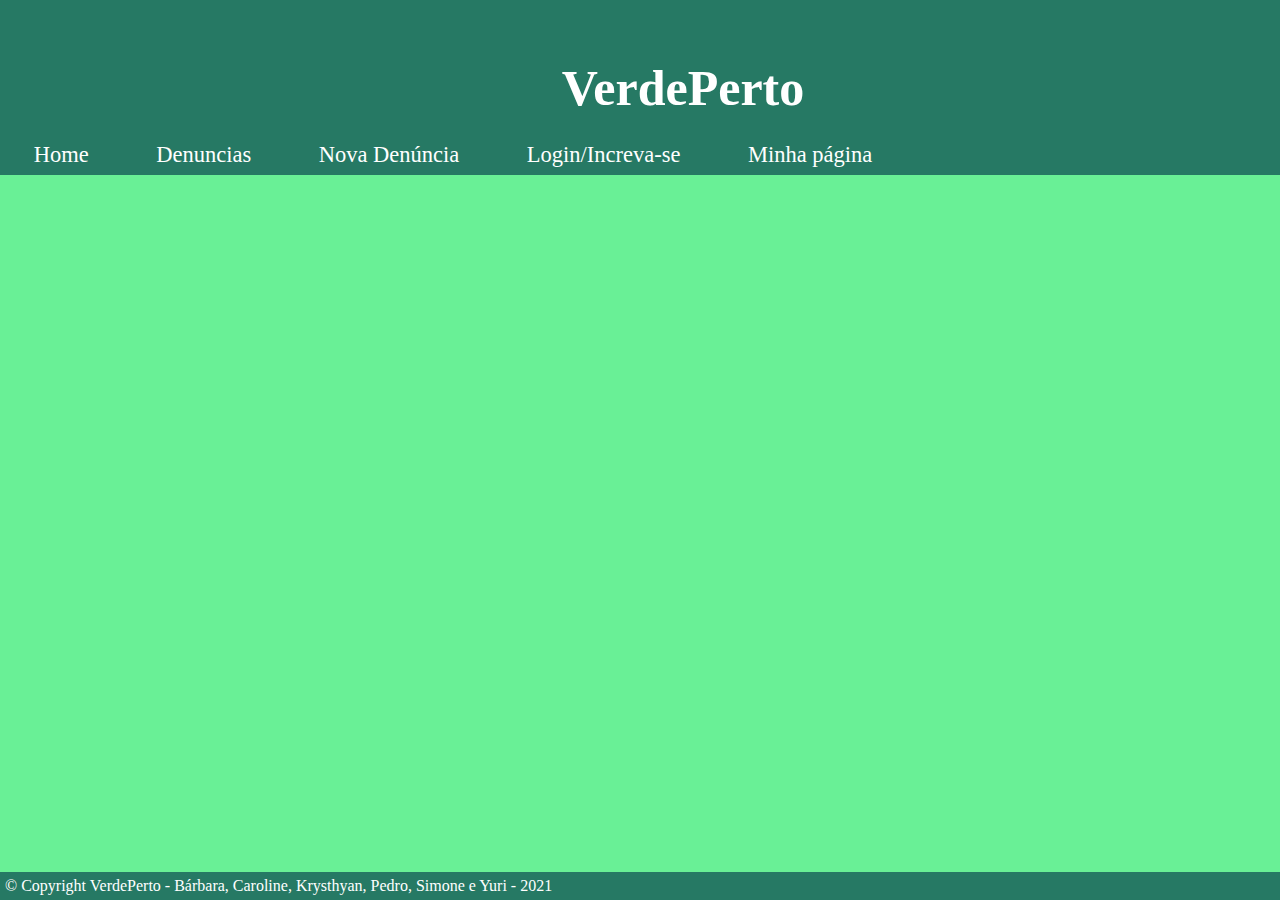
==== src/VerdePerto/index.html @ 6fcf634c "Add files via upload" ====
<!DOCTYPE html>
<html>
    <head>

		<meta charset="utf-8">
        <title>VerdePerto - Home</title>
		<link rel="stylesheet" type="text/css" href="css/style.css">

	</head>   
    <body>
        <header>
            <h1>VerdePerto</h1>
            <div id="topo">
                <ul id="navegacao">
                    <li class="primeiro">
                        <a id="home" href="index.html">Home</a>
                    </li>
                    <li>
                        <a id="denuncia" href="denuncia.html">Denuncias</a>
                    </li>
                    <li>
                        <a id="novaDenuncia" href="nova_denuncia.html">Nova Denúncia</a>
                    </li>
                    <li>
                        <a id="Login" href="cadastro.html">Login/Increva-se</a>
                    </li>
                    <li>
                        <a id="usuario" href="pagina_do_usuario.html">Minha página</a>
                    </li>
                </ul>
            </div>
        </header>

     
        <div id="corpo">
        
        </div>




		<div id="container-rodape" style="clear: both;">
			<div id="rodape">
				&copy; Copyright VerdePerto - Bárbara, Caroline, Krysthyan, Pedro, Simone e Yuri - 2021
		    </div>
        </div>
    </body>
</html>
---- src/VerdePerto/css/style.css ----
html {
    background-color: #69f096;
    min-height:100%;
    position:relative;
    width:1366px;

}
header {
    color:#fff;
    font-size: 25px;
    text-align: center;
    height: 150px;
	background: top;
    background-color: #267964;
	padding-top: 25px;   
}

ul {
	margin: 0;
	padding: 0;
	list-style: none;
}

#topo ul {
	float: left;
}

#topo ul li {
	float: left;
}

#topo ul a {
	font-size: 0.9em;
	display: block;
	padding: 0 1.5em;
	line-height: 10px;
	text-decoration: none;
	color: #fff;
}


body {
    margin: 0cm;
}

#container-rodape {
	background: #267964;
	padding: 5px;
    position:absolute;
    bottom:0;
    width: 1356px;
}

#rodape {
    position: bottom;
	margin: 0 ;
	color: #fff;
    background: #267964;
}

/* Página de Cadastro*/

.corpo {
    text-align: center;
}
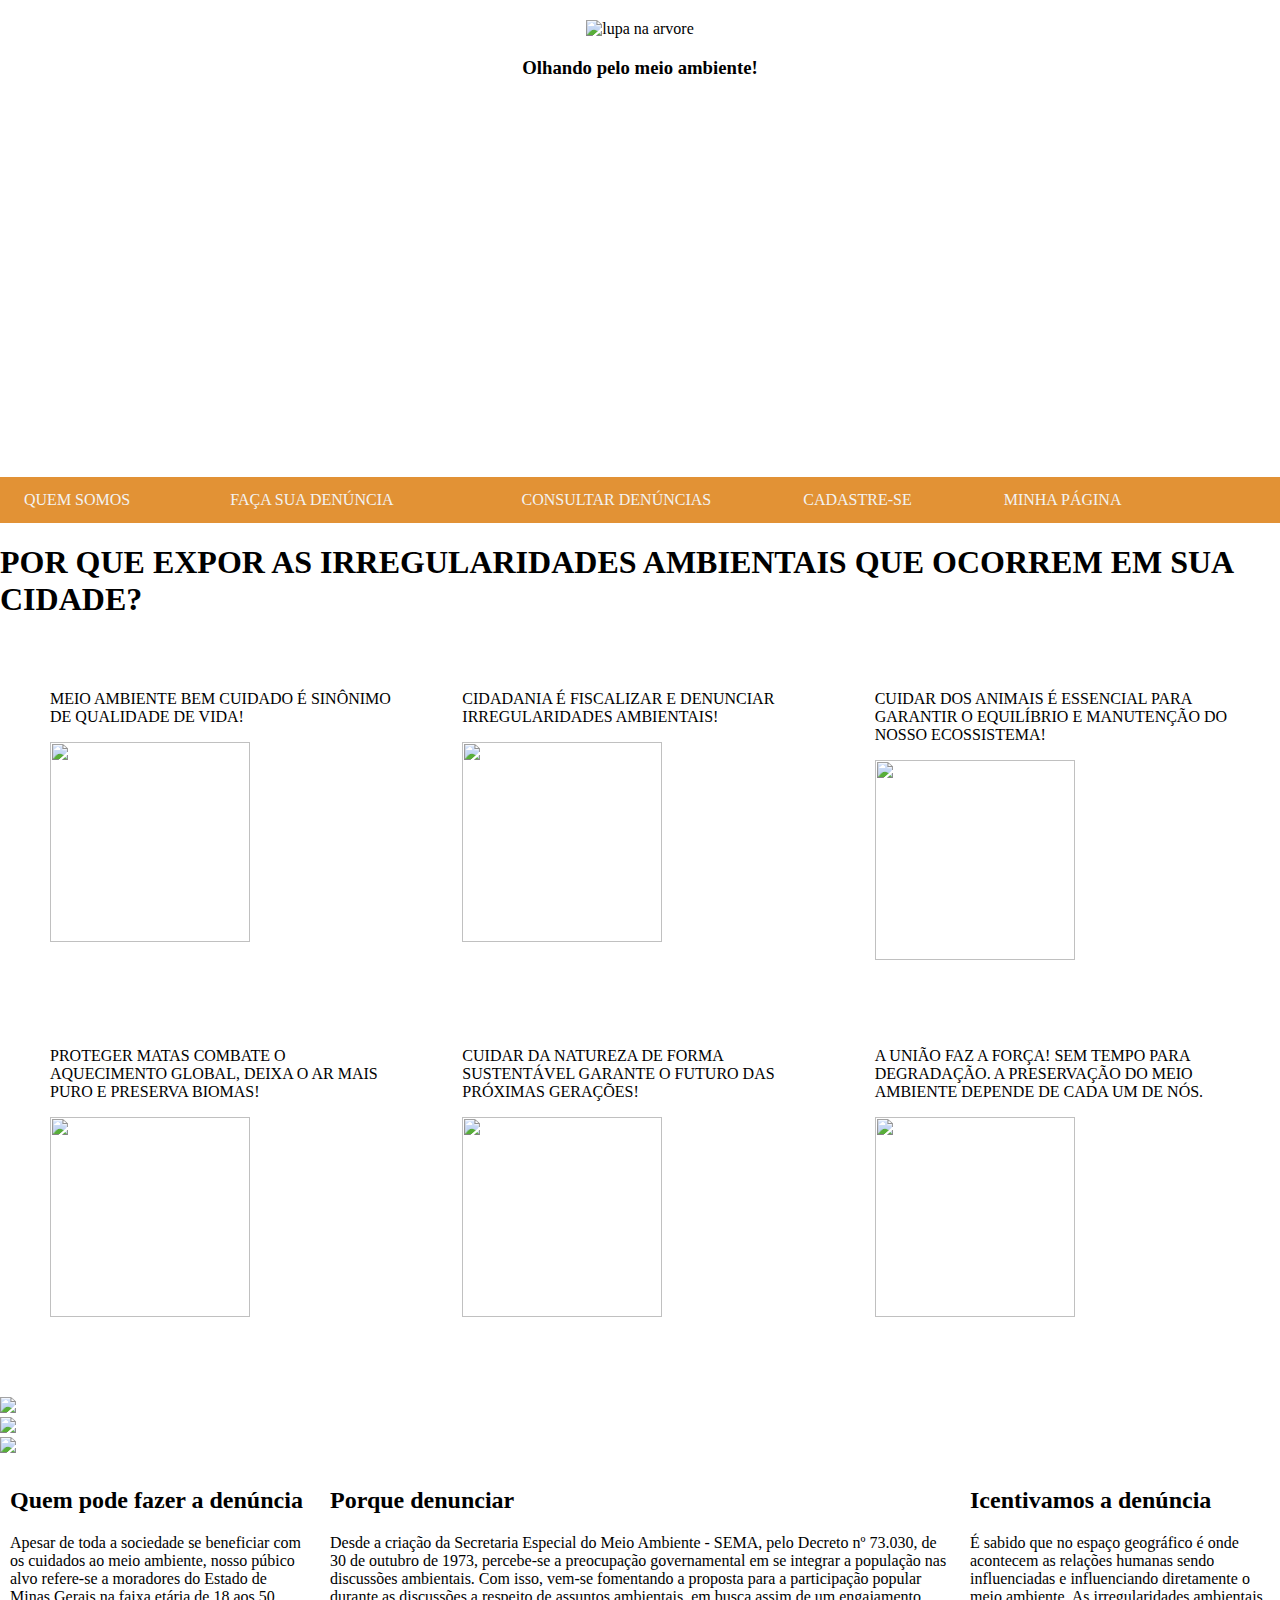
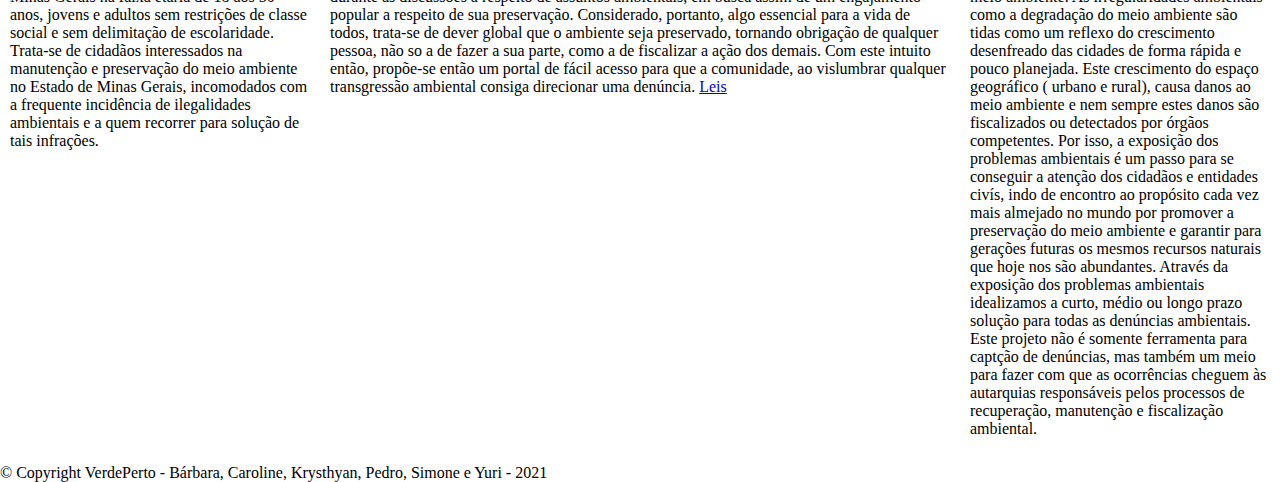
==== commit fc5acc29: "Update index.html" ====
--- a/src/VerdePerto/index.html
+++ b/src/VerdePerto/index.html
@@ -1,48 +1,226 @@
 <!DOCTYPE html>
 <html>
-    <head>
-
-		<meta charset="utf-8">
-        <title>VerdePerto - Home</title>
-		<link rel="stylesheet" type="text/css" href="css/style.css">
-
-	</head>   
-    <body>
-        <header>
-            <h1>VerdePerto</h1>
-            <div id="topo">
-                <ul id="navegacao">
-                    <li class="primeiro">
-                        <a id="home" href="index.html">Home</a>
-                    </li>
-                    <li>
-                        <a id="denuncia" href="denuncia.html">Denuncias</a>
-                    </li>
-                    <li>
-                        <a id="novaDenuncia" href="nova_denuncia.html">Nova Denúncia</a>
-                    </li>
-                    <li>
-                        <a id="Login" href="cadastro.html">Login/Increva-se</a>
-                    </li>
-                    <li>
-                        <a id="usuario" href="pagina_do_usuario.html">Minha página</a>
-                    </li>
-                </ul>
-            </div>
-        </header>
-
-     
-        <div id="corpo">
+<!DOCTYPE html>
+<html lang="en">
+<head>
+<title>CSS Website Layout</title>
+<meta charset="utf-8">
+<meta name="viewport" content="width=device-width, initial-scale=1">
+
+<style>
+* {
+  box-sizing: border-box;
+}
+
+body {
+  margin: 0;
+}
+
+/* Style the header */
+.header {
+  background-color: #ffffff;
+  padding: 20px;
+  text-align: center;
+  height: 53%;
+}
+
+/* Style the top navigation bar */
+.topnav {
+  overflow: hidden;
+  background-color: rgb(226, 146, 53);
+}
+
+/* Style the topnav links */
+.topnav a {
+  float: left;
+  display: block;
+  color: #f2f2f2;
+  text-align: center;
+  padding: 14px 16px;
+  text-decoration: none;
+}
+
+/* Change color on hover */
+.topnav a:hover {
+  background-color: #ddd;
+  color: black;
+}
+
+/* Create three unequal columns that floats next to each other */
+.column {
+  float: left;
+  padding: 10px;
+}
+
+/* Left and right column */
+.column.side {
+  width: 25%;
+}
+
+/* Middle column */
+.column.middle {
+  width: 50%;
+}
+
+/* Clear floats after the columns */
+.row:after {
+  content: "";
+  display: table;
+  clear: both;
+}
+
+/* Responsive layout - makes the three columns stack on top of each other instead of next to each other */
+@media screen and (max-width: 600px) {
+  .column.side, .column.middle {
+    width: 100%;
+  }
+/* se der errado deleta */
+* {
+  box-sizing: border-box;
+}
+
+.menu {
+  width: 20%;
+  float: left;
+  padding: 15px;
+  border: 1px solid rgb(255, 255, 255);}
+  
+}
+    
+html, body {
+    width: 100%;
+    height: 100%;
+    margin: 0;
+    padding: 0;
+  }
+  /* boxes com imagens */
+  .container {
+    display: grid;
+    /* aqui eu determino é são 3 colunas de tamanhos iguas, cada coluna tem uma fração */
+    grid-template-columns: repeat(3, 1fr);
+    /* esssa é a altura das linhas, se vc quiser pode apaga-la caso não queira uma altura definida */
+    grid-auto-rows: 300px;
+    /* espaço entre um elemento interno e outro */
+    grid-gap: 57px 57px;
+    /* margem interna que afasta os elementos da borda do grid */
+    padding: 50px 50px;
+  }
+  .box {
+    background-color: rgb(255, 255, 255);
+  }
+
+</style>
+</head>
+
+<body>
+
+    <div class="header">
+        <img class="logo" src="testelogo2.png" width="600" height="300" alt="lupa na arvore" />
+      <h3>Olhando pelo meio ambiente!</h3>
+    </div>
+    
+    <div class="topnav">
+      <a href="#">&nbsp;&nbsp;QUEM SOMOS&nbsp;&nbsp;&nbsp;&nbsp;&nbsp;&nbsp;&nbsp;&nbsp;&nbsp;&nbsp;&nbsp;&nbsp;&nbsp;&nbsp;&nbsp;</a> 
+      <a href="#">&nbsp;&nbsp;FAÇA SUA DENÚNCIA&nbsp;&nbsp;&nbsp;&nbsp;&nbsp;&nbsp;&nbsp;&nbsp;&nbsp;&nbsp;&nbsp;&nbsp;&nbsp;&nbsp;&nbsp;&nbsp;&nbsp;&nbsp;&nbsp;&nbsp;&nbsp;&nbsp;&nbsp;&nbsp;</a>
+      <a href="#">CONSULTAR DENÚNCIAS&nbsp;&nbsp;&nbsp;&nbsp;&nbsp;&nbsp;&nbsp;&nbsp;&nbsp;&nbsp;&nbsp;&nbsp;&nbsp;&nbsp;&nbsp;</a>
+      <a href="#">CADASTRE-SE&nbsp;&nbsp;&nbsp;&nbsp;&nbsp;&nbsp;&nbsp;&nbsp;&nbsp;&nbsp;&nbsp;&nbsp;&nbsp;&nbsp;&nbsp;</a>
+      <a href="#">MINHA PÁGINA&nbsp;&nbsp;&nbsp;&nbsp;&nbsp;&nbsp;&nbsp;&nbsp;&nbsp;&nbsp;&nbsp;&nbsp;&nbsp;&nbsp;&nbsp;</a><br>
+    </div>
+
+      <h1>
+        POR QUE EXPOR AS IRREGULARIDADES AMBIENTAIS QUE OCORREM EM SUA CIDADE?<br>                                                                                                                                    
+      </h1>
+    
+    <div class="container">
+        <div class="box"> MEIO AMBIENTE BEM CUIDADO É SINÔNIMO DE QUALIDADE DE VIDA!<BR>
+            <P></P>  
+            <img class="quatro" src="arvore.png" width="200" height="200">
+        </div>
+        <div class="box"> CIDADANIA É FISCALIZAR E DENUNCIAR IRREGULARIDADES AMBIENTAIS!
+            <p></p>
+            <img class="quatro" src="cidadao.png"width="200" height="200">
+        </div>
+        <div class="box">CUIDAR DOS ANIMAIS É ESSENCIAL PARA GARANTIR O EQUILÍBRIO E MANUTENÇÃO DO NOSSO ECOSSISTEMA!
+            <p></p>
+            <img class="quatro" src="fauna.png"width="200" height="200">
+        </div>
+        <div class="box"> PROTEGER MATAS COMBATE O AQUECIMENTO GLOBAL, DEIXA O AR MAIS PURO E PRESERVA BIOMAS!
+            <p></p>
+            <img class="quatro" src="natureza.png"width="200" height="200">
+        </div>
+        <div class="box">CUIDAR DA NATUREZA DE FORMA SUSTENTÁVEL GARANTE O FUTURO DAS PRÓXIMAS GERAÇÕES!
+            <p></p>
+            <img class="quatro" src="sustentavel.png"width="200" height="200">
+        </div>
+        <div class="box"> A UNIÃO FAZ A FORÇA! SEM TEMPO PARA DEGRADAÇÃO. A PRESERVAÇÃO DO MEIO AMBIENTE DEPENDE DE CADA UM DE NÓS. <BR>
+            <p></p>
+            <img class="quatro" src="uniao.png"width="200" height="200">
+        </div>
+             
+      </div>
+      
+      <div class="divisor">
+        <img class="section" src="quemsomos.png" 
+    </div>
+      
+      <div class="divisor">
+        <img class="section" src="suadenuncia.png" 
+    </div>
+      
+
+      <div class="divisor">
+        <img class="section" src="denunciaraqui.jpg" 
+      </div>
+
+
+      <div class="row">
+        <div class="column side">
+          <h2>Quem pode fazer a denúncia</h2>
+          <p>Apesar de toda a sociedade se beneficiar com os cuidados ao meio ambiente, nosso púbico alvo refere-se a
+              moradores do Estado de Minas Gerais na faixa etária de 18 aos 50 anos, jovens e adultos sem restrições
+              de classe social e sem delimitação de escolaridade. Trata-se de cidadãos interessados na manutenção e
+              preservação do meio ambiente no Estado de Minas Gerais, incomodados com a frequente incidência de
+              ilegalidades ambientais e a quem recorrer para solução de tais infrações.
+          </p>
+        </div>
         
-        </div>
-
-
-
-
-		<div id="container-rodape" style="clear: both;">
-			<div id="rodape">
-				&copy; Copyright VerdePerto - Bárbara, Caroline, Krysthyan, Pedro, Simone e Yuri - 2021
-		    </div>
-        </div>
-    </body>
-</html>+        <div class="column middle">
+          <h2>Porque denunciar</h2>
+          <p>Desde a criação da Secretaria Especial do Meio Ambiente - SEMA, pelo Decreto nº 73.030, de 30 de
+              outubro de 1973, percebe-se a preocupação governamental em se integrar a população nas discussões
+              ambientais. Com isso, vem-se fomentando a proposta para a participação popular durante as discussões
+              a respeito de assuntos ambientais, em busca assim de um engajamento popular a respeito de sua
+              preservação.
+              Considerado, portanto, algo essencial para a vida de todos, trata-se de dever global que o ambiente
+              seja preservado, tornando obrigação de qualquer pessoa, não so a de fazer a sua parte, como a de
+              fiscalizar a ação dos demais.
+              Com este intuito então, propõe-se então um portal de fácil acesso para que a comunidade, ao
+              vislumbrar qualquer transgressão ambiental consiga direcionar uma denúncia.
+              <a href="https://www.ibflorestas.org.br/conteudo/leis-ambientais" target="_blank">Leis</a>
+                  
+          </div>
+        
+        <div class="column side">
+          <h2>Icentivamos a denúncia</h2>
+          <p>É sabido que no espaço geográfico é onde acontecem as relações humanas sendo influenciadas e
+              influenciando diretamente o meio ambiente. As irregularidades ambientais como a degradação do meio
+              ambiente são tidas como um reflexo do crescimento desenfreado das cidades de forma rápida e pouco
+              planejada. Este crescimento do espaço geográfico ( urbano e rural), causa danos ao meio ambiente e
+              nem sempre estes danos são fiscalizados ou detectados por órgãos competentes. Por isso, a exposição
+              dos problemas ambientais é um passo para se conseguir a atenção dos cidadãos e entidades civís, indo
+              de encontro ao propósito cada vez mais almejado no mundo por promover a preservação do meio ambiente
+              e garantir para gerações futuras os mesmos recursos naturais que hoje nos são abundantes.
+              Através da exposição dos problemas ambientais idealizamos a curto, médio ou longo prazo solução para
+              todas as denúncias ambientais. Este projeto não é somente ferramenta para captção de denúncias, mas
+              também um meio para fazer com que as ocorrências cheguem às autarquias responsáveis pelos processos
+              de recuperação, manutenção e fiscalização ambiental.</p>
+        </div>
+
+      <div id="rodape">
+        &copy; Copyright VerdePerto - Bárbara, Caroline, Krysthyan, Pedro, Simone e Yuri - 2021
+    </div>
+
+  
+
+
+</body>
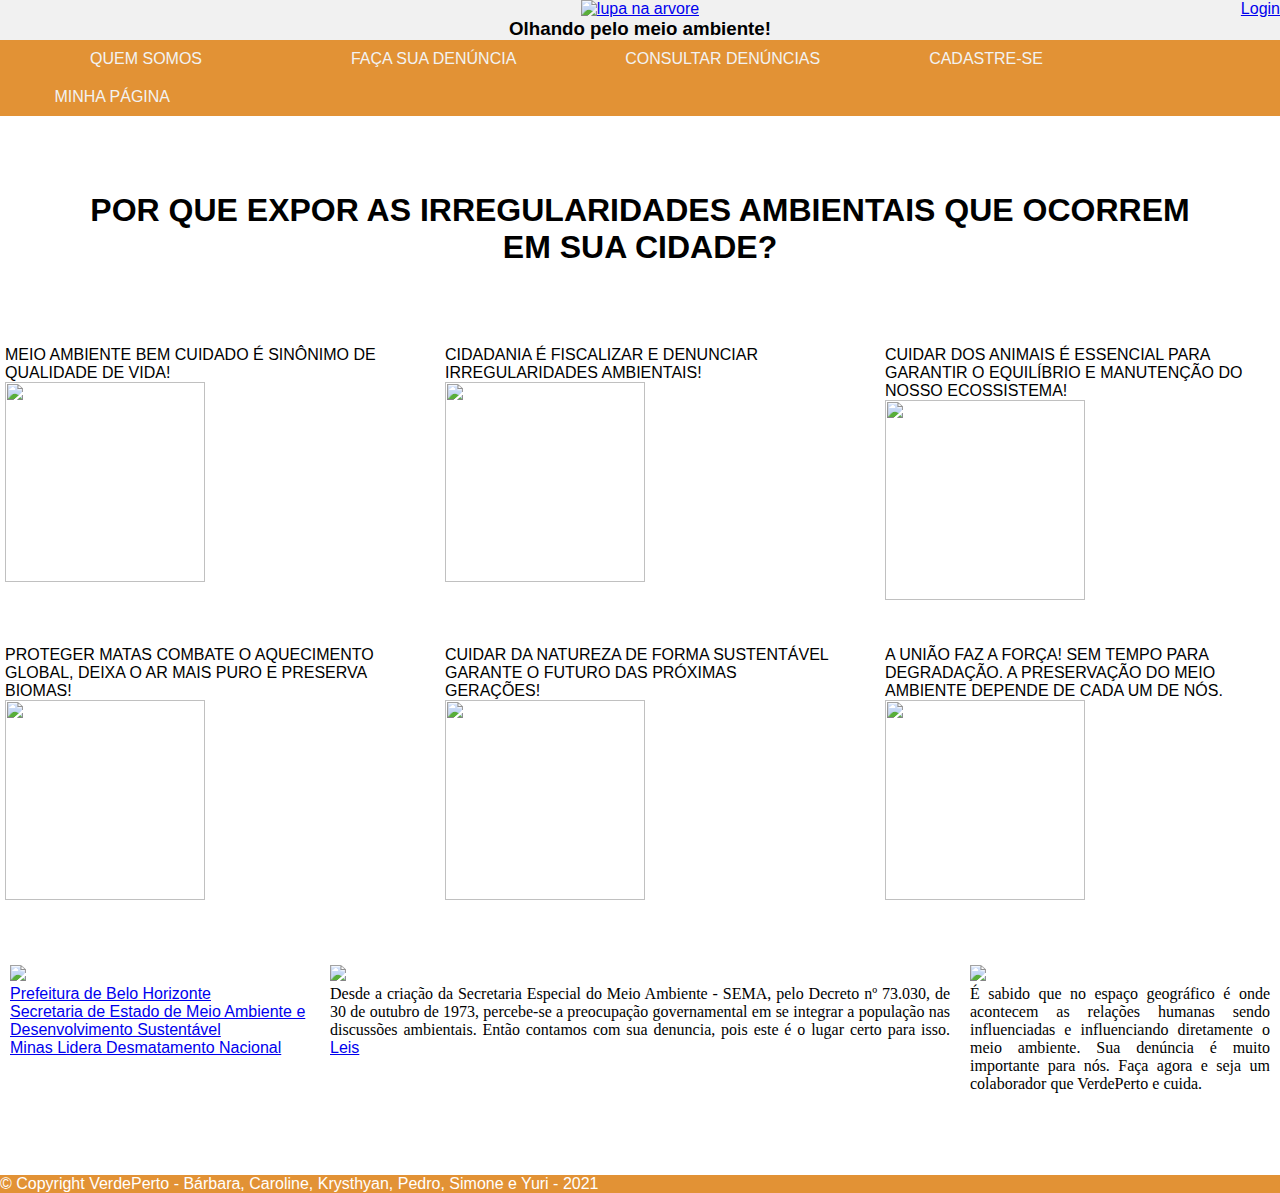
==== commit 04d8740c: "Index atualizado" ====
--- a/src/VerdePerto/index.html
+++ b/src/VerdePerto/index.html
@@ -1,226 +1,119 @@
 <!DOCTYPE html>
-<html>
-<!DOCTYPE html>
-<html lang="en">
-<head>
-<title>CSS Website Layout</title>
-<meta charset="utf-8">
-<meta name="viewport" content="width=device-width, initial-scale=1">
+<html lang="pt-br">
+  <head>
+    <title>VerdePerto</title>
+    <meta charset="utf-8">
+    <meta name="viewport" content="width=device-width, initial-scale=1">
+    <link rel="stylesheet" type="text/css" href="css/style.css">
+  </head>
 
-<style>
-* {
-  box-sizing: border-box;
-}
-
-body {
-  margin: 0;
-}
-
-/* Style the header */
-.header {
-  background-color: #ffffff;
-  padding: 20px;
-  text-align: center;
-  height: 53%;
-}
-
-/* Style the top navigation bar */
-.topnav {
-  overflow: hidden;
-  background-color: rgb(226, 146, 53);
-}
-
-/* Style the topnav links */
-.topnav a {
-  float: left;
-  display: block;
-  color: #f2f2f2;
-  text-align: center;
-  padding: 14px 16px;
-  text-decoration: none;
-}
-
-/* Change color on hover */
-.topnav a:hover {
-  background-color: #ddd;
-  color: black;
-}
-
-/* Create three unequal columns that floats next to each other */
-.column {
-  float: left;
-  padding: 10px;
-}
-
-/* Left and right column */
-.column.side {
-  width: 25%;
-}
-
-/* Middle column */
-.column.middle {
-  width: 50%;
-}
-
-/* Clear floats after the columns */
-.row:after {
-  content: "";
-  display: table;
-  clear: both;
-}
-
-/* Responsive layout - makes the three columns stack on top of each other instead of next to each other */
-@media screen and (max-width: 600px) {
-  .column.side, .column.middle {
-    width: 100%;
-  }
-/* se der errado deleta */
-* {
-  box-sizing: border-box;
-}
-
-.menu {
-  width: 20%;
-  float: left;
-  padding: 15px;
-  border: 1px solid rgb(255, 255, 255);}
-  
-}
-    
-html, body {
-    width: 100%;
-    height: 100%;
-    margin: 0;
-    padding: 0;
-  }
-  /* boxes com imagens */
-  .container {
-    display: grid;
-    /* aqui eu determino é são 3 colunas de tamanhos iguas, cada coluna tem uma fração */
-    grid-template-columns: repeat(3, 1fr);
-    /* esssa é a altura das linhas, se vc quiser pode apaga-la caso não queira uma altura definida */
-    grid-auto-rows: 300px;
-    /* espaço entre um elemento interno e outro */
-    grid-gap: 57px 57px;
-    /* margem interna que afasta os elementos da borda do grid */
-    padding: 50px 50px;
-  }
-  .box {
-    background-color: rgb(255, 255, 255);
-  }
-
-</style>
-</head>
-
-<body>
-
+  <body>
+    <a href="cadastro.html" id="login">Login</a>
     <div class="header">
-        <img class="logo" src="testelogo2.png" width="600" height="300" alt="lupa na arvore" />
+      <a href="index.html"><img class="logo" src="images/testelogo2.png" width="600" height="300" alt="lupa na arvore" /></a>
       <h3>Olhando pelo meio ambiente!</h3>
     </div>
     
     <div class="topnav">
-      <a href="#">&nbsp;&nbsp;QUEM SOMOS&nbsp;&nbsp;&nbsp;&nbsp;&nbsp;&nbsp;&nbsp;&nbsp;&nbsp;&nbsp;&nbsp;&nbsp;&nbsp;&nbsp;&nbsp;</a> 
-      <a href="#">&nbsp;&nbsp;FAÇA SUA DENÚNCIA&nbsp;&nbsp;&nbsp;&nbsp;&nbsp;&nbsp;&nbsp;&nbsp;&nbsp;&nbsp;&nbsp;&nbsp;&nbsp;&nbsp;&nbsp;&nbsp;&nbsp;&nbsp;&nbsp;&nbsp;&nbsp;&nbsp;&nbsp;&nbsp;</a>
-      <a href="#">CONSULTAR DENÚNCIAS&nbsp;&nbsp;&nbsp;&nbsp;&nbsp;&nbsp;&nbsp;&nbsp;&nbsp;&nbsp;&nbsp;&nbsp;&nbsp;&nbsp;&nbsp;</a>
-      <a href="#">CADASTRE-SE&nbsp;&nbsp;&nbsp;&nbsp;&nbsp;&nbsp;&nbsp;&nbsp;&nbsp;&nbsp;&nbsp;&nbsp;&nbsp;&nbsp;&nbsp;</a>
-      <a href="#">MINHA PÁGINA&nbsp;&nbsp;&nbsp;&nbsp;&nbsp;&nbsp;&nbsp;&nbsp;&nbsp;&nbsp;&nbsp;&nbsp;&nbsp;&nbsp;&nbsp;</a><br>
-    </div>
+        <a href="quem-somos.html">&nbsp;&nbsp;&nbsp;&nbsp;&nbsp;&nbsp;&nbsp;&nbsp;&nbsp;&nbsp;&nbsp;&nbsp;&nbsp;&nbsp;&nbsp;&nbsp;&nbsp;
+          QUEM SOMOS&nbsp;&nbsp;&nbsp;&nbsp;&nbsp;&nbsp;&nbsp;&nbsp;&nbsp;&nbsp;&nbsp;&nbsp;&nbsp;&nbsp;&nbsp;</a> 
+        <a href="nova-denuncia.html">&nbsp;&nbsp;&nbsp;&nbsp;&nbsp;&nbsp;&nbsp;&nbsp;&nbsp;&nbsp;&nbsp;&nbsp;&nbsp;&nbspFAÇA SUA DENÚNCIA&nbsp;&nbsp;&nbsp;&nbsp;&nbsp;&nbsp;&nbsp;&nbsp;&nbsp;&nbsp;&nbsp;&nbsp;&nbsp;</a>
+        <a href="denuncias.html">&nbsp;&nbsp;&nbsp;&nbsp;&nbsp;&nbsp;&nbsp;CONSULTAR DENÚNCIAS&nbsp;&nbsp;&nbsp;&nbsp;&nbsp;&nbsp;&nbsp;&nbsp;&nbsp;&nbsp;&nbsp;&nbsp;</a>
+        <a href="cadastro.html">&nbsp;&nbsp;&nbsp;&nbsp;&nbsp;&nbsp;&nbsp;&nbsp;CADASTRE-SE&nbsp;&nbsp;&nbsp;&nbsp;&nbsp;&nbsp;&nbsp;</a>
+        <a href="#">&nbsp;&nbsp;&nbsp;&nbsp;&nbsp;&nbsp;&nbsp;&nbsp;&nbsp;&nbsp;MINHA PÁGINA&nbsp;&nbsp;&nbsp;&nbsp;&nbsp;&nbsp;&nbsp;&nbsp;&nbsp;&nbsp;&nbsp;&nbsp;&nbsp;&nbsp;</a><br>
+      </div>
 
-      <h1>
-        POR QUE EXPOR AS IRREGULARIDADES AMBIENTAIS QUE OCORREM EM SUA CIDADE?<br>                                                                                                                                    
-      </h1>
+    <h1>POR QUE EXPOR AS IRREGULARIDADES AMBIENTAIS QUE OCORREM EM SUA CIDADE?</h1>
     
     <div class="container">
         <div class="box"> MEIO AMBIENTE BEM CUIDADO É SINÔNIMO DE QUALIDADE DE VIDA!<BR>
             <P></P>  
-            <img class="quatro" src="arvore.png" width="200" height="200">
+            <img class="quatro" src="images/arvore.png.jpg" width="200" height="200" >
         </div>
         <div class="box"> CIDADANIA É FISCALIZAR E DENUNCIAR IRREGULARIDADES AMBIENTAIS!
             <p></p>
-            <img class="quatro" src="cidadao.png"width="200" height="200">
+            <img class="quatro" src="images/cidadao.png.jpg"width="200" height="200">
         </div>
         <div class="box">CUIDAR DOS ANIMAIS É ESSENCIAL PARA GARANTIR O EQUILÍBRIO E MANUTENÇÃO DO NOSSO ECOSSISTEMA!
             <p></p>
-            <img class="quatro" src="fauna.png"width="200" height="200">
+            <img class="quatro" src="images/fauna.png"width="200" height="200">
         </div>
         <div class="box"> PROTEGER MATAS COMBATE O AQUECIMENTO GLOBAL, DEIXA O AR MAIS PURO E PRESERVA BIOMAS!
             <p></p>
-            <img class="quatro" src="natureza.png"width="200" height="200">
+            <img class="quatro" src="images/natureza.png"width="200" height="200">
         </div>
         <div class="box">CUIDAR DA NATUREZA DE FORMA SUSTENTÁVEL GARANTE O FUTURO DAS PRÓXIMAS GERAÇÕES!
             <p></p>
-            <img class="quatro" src="sustentavel.png"width="200" height="200">
+            <img class="quatro" src="images/sustentavel.png"width="200" height="200">
         </div>
         <div class="box"> A UNIÃO FAZ A FORÇA! SEM TEMPO PARA DEGRADAÇÃO. A PRESERVAÇÃO DO MEIO AMBIENTE DEPENDE DE CADA UM DE NÓS. <BR>
             <p></p>
-            <img class="quatro" src="uniao.png"width="200" height="200">
+            <img class="quatro" src="images/uniao.png"width="200" height="200">
         </div>
              
       </div>
+      <div class="divisor1">
+        <img class="section1" src="" 
+            </div>
+     
       
-      <div class="divisor">
-        <img class="section" src="quemsomos.png" 
-    </div>
-      
-      <div class="divisor">
-        <img class="section" src="suadenuncia.png" 
-    </div>
+      <div class="divisor2">
+        <img class="section2" src=""
+      </div>
       
 
-      <div class="divisor">
-        <img class="section" src="denunciaraqui.jpg" 
+      <div class="divisor3">
+        <img class="section3" src="" 
       </div>
 
 
       <div class="row">
         <div class="column side">
-          <h2>Quem pode fazer a denúncia</h2>
-          <p>Apesar de toda a sociedade se beneficiar com os cuidados ao meio ambiente, nosso púbico alvo refere-se a
-              moradores do Estado de Minas Gerais na faixa etária de 18 aos 50 anos, jovens e adultos sem restrições
-              de classe social e sem delimitação de escolaridade. Trata-se de cidadãos interessados na manutenção e
-              preservação do meio ambiente no Estado de Minas Gerais, incomodados com a frequente incidência de
-              ilegalidades ambientais e a quem recorrer para solução de tais infrações.
-          </p>
+          <img src="images/links-uteis.jpeg"
+          <h2></h2>
+          <ul>
+            <li>
+                <a href="https://prefeitura.pbh.gov.br/meio-ambiente/contato" target="blank">Prefeitura de Belo Horizonte</a>
+
+            </li>
+            <li>
+                <a href="http://www.meioambiente.mg.gov.br/instituicao/quem-e-quem" target="blank">Secretaria de Estado de Meio Ambiente e Desenvolvimento Sustentável</a>
+            </li>
+            <li>
+                <a href="http://amapangeia.org.br/noticias/ver/150/mg-lidera-desmatamento-nacional" target="blank">Minas Lidera Desmatamento Nacional</a>
+            </li>
+        </ul>
         </div>
         
         <div class="column middle">
-          <h2>Porque denunciar</h2>
+          <img src="images/suadenuncia.png"
+          <h2></h2>
           <p>Desde a criação da Secretaria Especial do Meio Ambiente - SEMA, pelo Decreto nº 73.030, de 30 de
               outubro de 1973, percebe-se a preocupação governamental em se integrar a população nas discussões
-              ambientais. Com isso, vem-se fomentando a proposta para a participação popular durante as discussões
-              a respeito de assuntos ambientais, em busca assim de um engajamento popular a respeito de sua
-              preservação.
-              Considerado, portanto, algo essencial para a vida de todos, trata-se de dever global que o ambiente
-              seja preservado, tornando obrigação de qualquer pessoa, não so a de fazer a sua parte, como a de
-              fiscalizar a ação dos demais.
-              Com este intuito então, propõe-se então um portal de fácil acesso para que a comunidade, ao
-              vislumbrar qualquer transgressão ambiental consiga direcionar uma denúncia.
-              <a href="https://www.ibflorestas.org.br/conteudo/leis-ambientais" target="_blank">Leis</a>
-                  
+              ambientais. Então contamos com sua denuncia, pois este é o lugar certo para isso. 
+              
+              <a href="https://www.ibflorestas.org.br/conteudo/leis-ambientais" target="_blank">Leis</a> <br><br>
+              <br><br>
+              <br><br>
+                  </p>
           </div>
         
         <div class="column side">
-          <h2>Icentivamos a denúncia</h2>
+          <figure>
+            <a href="nova-denuncia.html">
+                <img src="images/denunciaraqui.png" 
+        </figure>
+        </a>
           <p>É sabido que no espaço geográfico é onde acontecem as relações humanas sendo influenciadas e
-              influenciando diretamente o meio ambiente. As irregularidades ambientais como a degradação do meio
-              ambiente são tidas como um reflexo do crescimento desenfreado das cidades de forma rápida e pouco
-              planejada. Este crescimento do espaço geográfico ( urbano e rural), causa danos ao meio ambiente e
-              nem sempre estes danos são fiscalizados ou detectados por órgãos competentes. Por isso, a exposição
-              dos problemas ambientais é um passo para se conseguir a atenção dos cidadãos e entidades civís, indo
-              de encontro ao propósito cada vez mais almejado no mundo por promover a preservação do meio ambiente
-              e garantir para gerações futuras os mesmos recursos naturais que hoje nos são abundantes.
-              Através da exposição dos problemas ambientais idealizamos a curto, médio ou longo prazo solução para
-              todas as denúncias ambientais. Este projeto não é somente ferramenta para captção de denúncias, mas
-              também um meio para fazer com que as ocorrências cheguem às autarquias responsáveis pelos processos
-              de recuperação, manutenção e fiscalização ambiental.</p>
+              influenciando diretamente o meio ambiente. Sua denúncia é muito importante para nós. 
+              Faça agora e seja um colaborador que VerdePerto e cuida.  </p>
+              <br><br><br><br>
         </div>
+      </div>
+</body>
 
-      <div id="rodape">
-        &copy; Copyright VerdePerto - Bárbara, Caroline, Krysthyan, Pedro, Simone e Yuri - 2021
-    </div>
-
-  
-
-
-</body>
+<footer>
+  <div id="rodape">
+      &copy; Copyright VerdePerto - Bárbara, Caroline, Krysthyan, Pedro, Simone e Yuri - 2021
+  </div>
+</footer>
--- a/src/VerdePerto/css/style.css
+++ b/src/VerdePerto/css/style.css
@@ -0,0 +1,226 @@
+
+* {
+  box-sizing: border-box;
+}
+
+body {
+  margin: 0;
+}
+
+/* Style the header */
+.header {
+  background-color: #f1f1f1;
+  text-align: center;
+}
+
+/* Style the top navigation bar */
+.topnav {
+  overflow: hidden;
+  background-color: rgb(226, 146, 53);
+}
+
+/* Style the topnav links */
+.topnav a {
+  float: left;
+  display: block;
+  color: #f2f2f2;
+  text-align: center;
+  padding: 10px 10px;
+  text-decoration: none;
+
+}
+
+/* Change color on hover */
+.topnav a:hover {
+  background-color: #ddd;
+  color: black;
+}
+
+/* Create three unequal columns that floats next to each other */
+.column {
+  float: left;
+  padding: 10px;
+}
+
+/* Left and right column */
+.column.side {
+  width: 25%;
+}
+
+/* Middle column */
+.column.middle {
+  width: 50%;
+}
+
+/* Clear floats after the columns */
+.row:after {
+  content: "";
+  display: table;
+  clear: both;
+}
+.box {
+  width:auto;
+  
+}
+
+
+/* Responsive layout - makes the three columns stack on top of each other instead of next to each other */
+@media screen and (max-width: 600px) {
+  .column.side, .column.middle {
+    width: 100%;
+  }
+/* se der errado deleta */
+* {
+  box-sizing: border-box;
+}
+
+.menu {
+  width: 20%;
+  float: left;
+  padding: 15px;
+  border: 1px solid rgb(255, 255, 255);}
+  
+}
+
+    
+html, body {
+    width: 100%;
+    height: 100%;
+    margin: 0;
+    padding: 0;
+  }
+  /* boxes com imagens */
+  .container {
+    margin:0ch;
+    display: grid;
+    /* aqui eu determino é são 3 colunas de tamanhos iguas, cada coluna tem uma fração */
+    grid-template-columns: repeat(3, 1fr);
+    /* esssa é a altura das linhas, se vc quiser pode apaga-la caso não queira uma altura definida */
+    grid-auto-rows: 250px;
+    /* espaço entre um elemento interno e outro */
+    grid-gap: 50px 50px;
+    /* margem interna que afasta os elementos da borda do grid */
+    padding: 5px 5px;
+  }
+  .box {
+    background-color: rgb(255, 255, 255);
+  
+    
+  }
+  p{
+    text-align:justify ;
+    margin: ;
+    font-family: Georgia, 'Times New Roman', Times, serif;
+  }
+h1{
+  margin: 2cm;
+  text-align:center;
+}
+  h2{
+    margin: 2cm;
+  }
+
+  * {
+    list-style: none;
+    margin: 0;
+    padding: 0;
+    box-sizing: border-box;
+    font-family: 'Montserrat', sans-serif;
+
+}
+
+body {
+    background: rgb(255, 255, 255);
+}
+
+.base{
+  float:none;
+}
+
+.wrapper {
+  min-height: 100vh;
+  display: flex;
+  justify-content: center;
+  align-items: center;
+}
+
+.registration_form {
+  background: #43a33f;
+  padding: 25px;
+  border-radius: 5px;
+  width: 600px;
+}
+
+.registration_form .title {
+  text-align: center;
+  font-size: 20px;
+  text-transform: uppercase;
+  color: black;
+  letter-spacing: 5px;
+  font-weight: 700;
+}
+
+.form_wrap {
+  margin-top: 35px;
+  text-align: left;
+
+}
+
+.form_wrap .input_wrap {
+  margin-bottom: 15px;
+
+}
+
+.form_wrap .input_wrap:last-child {
+  margin-bottom: 0;
+
+}
+
+.form_wrap .input_wrap label {
+  display: block;
+  margin-bottom: 3px;
+  color: rgb(5, 5, 5);
+  text-align: left;
+
+}
+
+.form_wrap .input_grp input[type="text"] {
+  /* campo branco */
+  width: 300px;
+  border-radius: 4px;
+  padding: 5px;
+  outline: none;
+  justify-content: left;
+
+
+}
+
+.form_wrap .input[type="text"] {
+  width: 100%;
+  border-radius: 3px;
+  border: 1px solid rgb(151, 151, 111);
+  padding: 10px;
+  outline: none;
+}
+
+.form_wrap .input[type="text"]:focus {
+  border-color: #ffffff;
+}
+
+footer{
+  position: bottom;
+	margin: 0 ;
+	color: #fff;
+    background: rgb(226, 146, 53);
+}
+
+#login{
+  text-align:right;
+  align-self: right;
+  background-color: #f1f1f1;
+  position:absolute;
+  right:0px;
+  width:300px;
+}
+
+
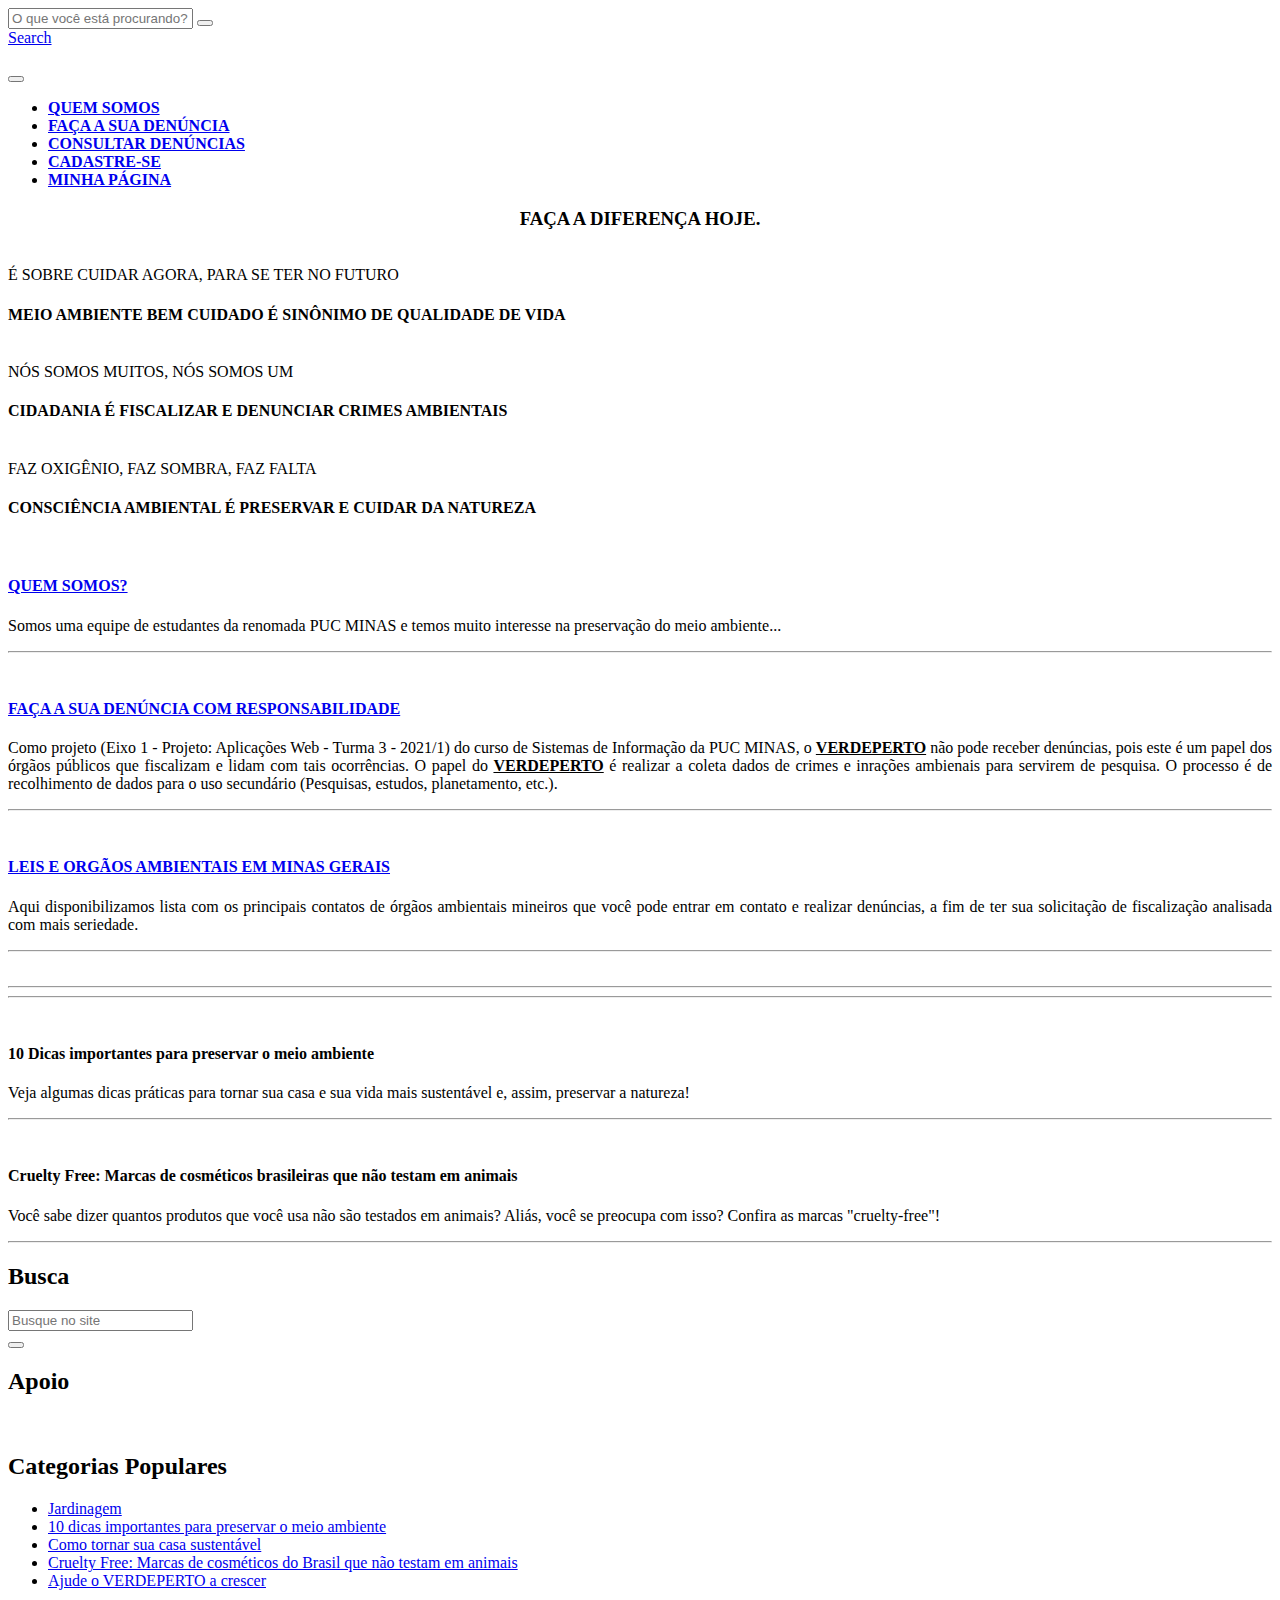
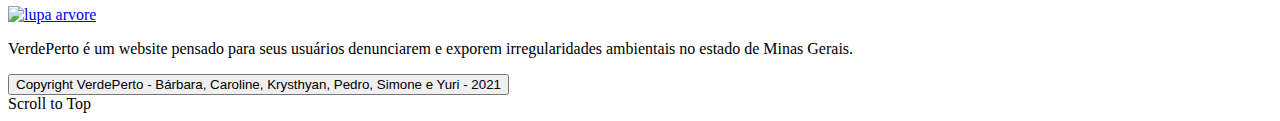
==== commit 3b1d2110: "Update index.html" ====
--- a/src/VerdePerto/index.html
+++ b/src/VerdePerto/index.html
@@ -1,119 +1,392 @@
 <!DOCTYPE html>
-<html lang="pt-br">
-  <head>
-    <title>VerdePerto</title>
+<html lang="en">
+    
+<head>
+    <!-- Basic -->
     <meta charset="utf-8">
-    <meta name="viewport" content="width=device-width, initial-scale=1">
-    <link rel="stylesheet" type="text/css" href="css/style.css">
-  </head>
-
-  <body>
-    <a href="cadastro.html" id="login">Login</a>
-    <div class="header">
-      <a href="index.html"><img class="logo" src="images/testelogo2.png" width="600" height="300" alt="lupa na arvore" /></a>
-      <h3>Olhando pelo meio ambiente!</h3>
-    </div>
-    
-    <div class="topnav">
-        <a href="quem-somos.html">&nbsp;&nbsp;&nbsp;&nbsp;&nbsp;&nbsp;&nbsp;&nbsp;&nbsp;&nbsp;&nbsp;&nbsp;&nbsp;&nbsp;&nbsp;&nbsp;&nbsp;
-          QUEM SOMOS&nbsp;&nbsp;&nbsp;&nbsp;&nbsp;&nbsp;&nbsp;&nbsp;&nbsp;&nbsp;&nbsp;&nbsp;&nbsp;&nbsp;&nbsp;</a> 
-        <a href="nova-denuncia.html">&nbsp;&nbsp;&nbsp;&nbsp;&nbsp;&nbsp;&nbsp;&nbsp;&nbsp;&nbsp;&nbsp;&nbsp;&nbsp;&nbspFAÇA SUA DENÚNCIA&nbsp;&nbsp;&nbsp;&nbsp;&nbsp;&nbsp;&nbsp;&nbsp;&nbsp;&nbsp;&nbsp;&nbsp;&nbsp;</a>
-        <a href="denuncias.html">&nbsp;&nbsp;&nbsp;&nbsp;&nbsp;&nbsp;&nbsp;CONSULTAR DENÚNCIAS&nbsp;&nbsp;&nbsp;&nbsp;&nbsp;&nbsp;&nbsp;&nbsp;&nbsp;&nbsp;&nbsp;&nbsp;</a>
-        <a href="cadastro.html">&nbsp;&nbsp;&nbsp;&nbsp;&nbsp;&nbsp;&nbsp;&nbsp;CADASTRE-SE&nbsp;&nbsp;&nbsp;&nbsp;&nbsp;&nbsp;&nbsp;</a>
-        <a href="#">&nbsp;&nbsp;&nbsp;&nbsp;&nbsp;&nbsp;&nbsp;&nbsp;&nbsp;&nbsp;MINHA PÁGINA&nbsp;&nbsp;&nbsp;&nbsp;&nbsp;&nbsp;&nbsp;&nbsp;&nbsp;&nbsp;&nbsp;&nbsp;&nbsp;&nbsp;</a><br>
-      </div>
-
-    <h1>POR QUE EXPOR AS IRREGULARIDADES AMBIENTAIS QUE OCORREM EM SUA CIDADE?</h1>
-    
-    <div class="container">
-        <div class="box"> MEIO AMBIENTE BEM CUIDADO É SINÔNIMO DE QUALIDADE DE VIDA!<BR>
-            <P></P>  
-            <img class="quatro" src="images/arvore.png.jpg" width="200" height="200" >
-        </div>
-        <div class="box"> CIDADANIA É FISCALIZAR E DENUNCIAR IRREGULARIDADES AMBIENTAIS!
-            <p></p>
-            <img class="quatro" src="images/cidadao.png.jpg"width="200" height="200">
-        </div>
-        <div class="box">CUIDAR DOS ANIMAIS É ESSENCIAL PARA GARANTIR O EQUILÍBRIO E MANUTENÇÃO DO NOSSO ECOSSISTEMA!
-            <p></p>
-            <img class="quatro" src="images/fauna.png"width="200" height="200">
-        </div>
-        <div class="box"> PROTEGER MATAS COMBATE O AQUECIMENTO GLOBAL, DEIXA O AR MAIS PURO E PRESERVA BIOMAS!
-            <p></p>
-            <img class="quatro" src="images/natureza.png"width="200" height="200">
-        </div>
-        <div class="box">CUIDAR DA NATUREZA DE FORMA SUSTENTÁVEL GARANTE O FUTURO DAS PRÓXIMAS GERAÇÕES!
-            <p></p>
-            <img class="quatro" src="images/sustentavel.png"width="200" height="200">
-        </div>
-        <div class="box"> A UNIÃO FAZ A FORÇA! SEM TEMPO PARA DEGRADAÇÃO. A PRESERVAÇÃO DO MEIO AMBIENTE DEPENDE DE CADA UM DE NÓS. <BR>
-            <p></p>
-            <img class="quatro" src="images/uniao.png"width="200" height="200">
-        </div>
-             
-      </div>
-      <div class="divisor1">
-        <img class="section1" src="" 
+    <meta http-equiv="X-UA-Compatible" content="IE=edge">
+    
+    <!-- Mobile Metas -->
+    <meta name="viewport" content="width=device-width, initial-scale=1, shrink-to-fit=no">
+    
+    <!-- Site Metas -->
+    <title>VerdePerto - Faça a diferença hoje</title>
+    <meta name="keywords" content="">
+    <meta name="description" content="">
+    <meta name="author" content="">
+    
+    <!-- Site Icons -->
+    <link rel="shortcut icon" href="images/favicon.ico" type="image/x-icon" />
+    <link rel="apple-touch-icon" href="images/apple-touch-icon.png">
+    
+    <!-- Design fonts -->
+    <link href="https://fonts.googleapis.com/css?family=Droid+Sans:400,700" rel="stylesheet"> 
+
+    <!-- Bootstrap core CSS -->
+    <link href="css/bootstrap.css" rel="stylesheet">
+
+    <!-- FontAwesome Icons core CSS -->
+    <link href="css/font-awesome.min.css" rel="stylesheet">
+
+    <!-- Custom styles for this template -->
+    <link href="style.css" rel="stylesheet">
+
+    <!-- Responsive styles for this template -->
+    <link href="css/responsive.css" rel="stylesheet">
+
+    <!-- Colors for this template -->
+    <link href="css/colors.css" rel="stylesheet">
+
+    <!-- Version Garden CSS for this template -->
+    <link href="css/version/garden.css" rel="stylesheet">
+
+    <!--[if lt IE 9]>
+      <script src="https://oss.maxcdn.com/libs/html5shiv/3.7.0/html5shiv.js"></script>
+      <script src="https://oss.maxcdn.com/libs/respond.js/1.4.2/respond.min.js"></script>
+    <![endif]-->
+
+</head>
+<body>
+
+    <div id="wrapper">
+        <div class="collapse top-search" id="collapseExample">
+            <div class="card card-block">
+                <div class="newsletter-widget text-center">
+                    <form class="form-inline">
+                        <input type="text" class="form-control" placeholder="O que você está procurando?">
+                        <button type="submit" class="btn btn-primary"><i class="fa fa-search"></i></button>
+                    </form>
+                </div><!-- end newsletter -->
             </div>
-     
-      
-      <div class="divisor2">
-        <img class="section2" src=""
-      </div>
-      
-
-      <div class="divisor3">
-        <img class="section3" src="" 
-      </div>
-
-
-      <div class="row">
-        <div class="column side">
-          <img src="images/links-uteis.jpeg"
-          <h2></h2>
-          <ul>
-            <li>
-                <a href="https://prefeitura.pbh.gov.br/meio-ambiente/contato" target="blank">Prefeitura de Belo Horizonte</a>
-
-            </li>
-            <li>
-                <a href="http://www.meioambiente.mg.gov.br/instituicao/quem-e-quem" target="blank">Secretaria de Estado de Meio Ambiente e Desenvolvimento Sustentável</a>
-            </li>
-            <li>
-                <a href="http://amapangeia.org.br/noticias/ver/150/mg-lidera-desmatamento-nacional" target="blank">Minas Lidera Desmatamento Nacional</a>
-            </li>
-        </ul>
-        </div>
+        </div><!-- end top-search -->
+
+        <div class="topbar-section">
+            <div class="container-fluid">
+                <div class="row">
+                    <div class="col-lg-4 col-md-6 col-sm-6 hidden-xs-down">
+                        <div class="topsocial">
+                            <a href="#" data-toggle="tooltip" data-placement="bottom" title="Facebook"><i class="fa fa-facebook"></i></a>
+                            <a href="#" data-toggle="tooltip" data-placement="bottom" title="Youtube"><i class="fa fa-youtube"></i></a>
+                            <a href="#" data-toggle="tooltip" data-placement="bottom" title="Twitter"><i class="fa fa-twitter"></i></a>
+                            <a href="#" data-toggle="tooltip" data-placement="bottom" title="Flickr"><i class="fa fa-flickr"></i></a>
+                            <a href="#" data-toggle="tooltip" data-placement="bottom" title="Instagram"><i class="fa fa-instagram"></i></a>
+                        </div><!-- end social -->
+                    </div><!-- end col -->
+
+                    <div class="col-lg-4 hidden-md-down">
+                    </div><!-- end col -->
+
+                    <div class="col-lg-4 col-md-6 col-sm-6 col-xs-12">
+                        <div class="topsearch text-right">
+                            <a data-toggle="collapse" href="#collapseExample" aria-expanded="false" aria-controls="collapseExample"><i class="fa fa-search"></i> Search</a>
+                        </div><!-- end search -->
+                    </div><!-- end col -->
+                </div><!-- end row -->
+            </div><!-- end header-logo -->
+        </div><!-- end topbar -->
+
+        <div class="header-section">
+            <div class="container">
+                <div class="row">
+                    <div class="col-md-12">
+                        <div class="logo">
+                            <a href="index.html"><img src="images/version/verde-logo.png" alt=""></a>
+                        </div><!-- end logo -->
+                    </div>
+                </div><!-- end row -->
+            </div><!-- end header-logo -->
+        </div><!-- end header -->
+
+        <header class="header">
+            <div class="container">
+                <nav class="navbar navbar-inverse navbar-toggleable-md">
+                    <button class="navbar-toggler" type="button" data-toggle="collapse" data-target="#Forest Timemenu" aria-controls="Forest Timemenu" aria-expanded="false" aria-label="Toggle navigation">
+                        <span class="navbar-toggler-icon"></span>
+                    </button>
+                    <div class="collapse navbar-collapse justify-content-md-center" id="Forest Timemenu">
+                        <ul class="navbar-nav">
+                            <li class="nav-item">
+                                <a class="nav-link color-green-hover" href="quem-somos.html"><b>QUEM SOMOS</b></a>
+                            </li>
+                            <li class="nav-item">
+                                <a class="nav-link color-green-hover" href="denuncia.html"><b>FAÇA A SUA DENÚNCIA</b></a>
+                            </li>
+                            <li class="nav-item">
+                                <a class="nav-link color-green-hover" href="banco-dados.html"><b>CONSULTAR DENÚNCIAS</b></a>
+                            </li>
+                            <li class="nav-item">
+                                <a class="nav-link color-green-hover" href="cadastro.html"><b>CADASTRE-SE</b></a>
+                            </li>
+                            <li class="nav-item">
+                                <a class="nav-link color-green-hover" href="login.html"><b>MINHA PÁGINA</b></a>
+                            
+                        </ul>
+                    </div>
+                </nav>
+            </div><!-- end container -->
+        </header><!-- end header -->
+        <p>
+
+        </p>
+        <h3>
+            <p style="text-align:center;">FAÇA A DIFERENÇA HOJE. </p>
+        </h3>
         
-        <div class="column middle">
-          <img src="images/suadenuncia.png"
-          <h2></h2>
-          <p>Desde a criação da Secretaria Especial do Meio Ambiente - SEMA, pelo Decreto nº 73.030, de 30 de
-              outubro de 1973, percebe-se a preocupação governamental em se integrar a população nas discussões
-              ambientais. Então contamos com sua denuncia, pois este é o lugar certo para isso. 
-              
-              <a href="https://www.ibflorestas.org.br/conteudo/leis-ambientais" target="_blank">Leis</a> <br><br>
-              <br><br>
-              <br><br>
-                  </p>
-          </div>
+        <section class="section first-section">
+            <div class="container-fluid">
+                <div class="masonry-blog clearfix">
+                    <div class="left-side">
+                        <div class="masonry-box post-media">
+                             <img src="upload/01.png" alt="" class="img-fluid">
+                                <div class="shadow-desc">
+                                    <div class="blog-meta">
+                                        
+                                        <span class="bg-aqua"><a title="">É SOBRE CUIDAR AGORA, PARA SE TER NO FUTURO</a></span>
+                                        <h4><a title="">MEIO AMBIENTE BEM CUIDADO É SINÔNIMO DE QUALIDADE DE VIDA</a></h4>
+
+                                    </div><!-- end meta -->
+                                </div><!-- end shadow-desc -->
+                        </div><!-- end post-media -->
+                    </div><!-- end left-side -->
+
+                    <div class="center-side">
+                        <div class="masonry-box post-media">
+                             <img src="upload/together1.png" alt="" class="img-fluid">
+                                <div class="shadow-desc">
+                                    <div class="blog-meta">
+                                        
+                                        <span class="bg-aqua"><a title="">NÓS SOMOS MUITOS, NÓS SOMOS UM</a></span>
+                                        <h4><a title="">CIDADANIA É FISCALIZAR E DENUNCIAR CRIMES AMBIENTAIS</a></h4>
+                                        
+                                    </div><!-- end meta -->
+                                </div><!-- end shadow-desc -->
+                        </div><!-- end post-media -->
+                    </div><!-- end left-side -->
+
+                    <div class="right-side hidden-md-down">
+                        <div class="masonry-box post-media">
+                             <img src="upload/caraça.png" alt="" class="img-fluid">
+                                <div class="shadow-desc">
+                                    <div class="blog-meta">
+                                        
+                                        <span class="bg-aqua"><a title="">FAZ OXIGÊNIO, FAZ SOMBRA, FAZ FALTA</a></span>
+                                        <h4><a title="">CONSCIÊNCIA AMBIENTAL É PRESERVAR E CUIDAR DA NATUREZA</a></h4>
+                                        
+                                    </div><!-- end meta -->
+                                </div><!-- end shadow-desc -->
+                        </div><!-- end post-media -->
+                    </div><!-- end right-side -->
+                </div><!-- end masonry -->
+            </div>
+        </section>
+
+        <section class="section wb">
+            <div class="container">
+                <div class="row">
+                    <div class="col-lg-9 col-md-12 col-sm-12 col-xs-12">
+                        <div class="page-wrapper">
+                            <div class="blog-list clearfix">
+                                <div class="blog-box row">
+                                    <div class="col-md-4">
+                                        <div class="post-media">
+                                            <a href="quem_somos.html" title="">
+                                                <img src="upload/PUC.jpg" alt="" class="img-fluid">
+                                                <div class="hovereffect"></div>
+                                            </a>
+                                        </div><!-- end media -->
+                                    </div><!-- end col -->
+
+                                    <div class="blog-meta big-meta col-md-8">
+                                        
+                                        <h4><a href="quem_somos.html" title="">QUEM SOMOS?</a></h4>
+                                        <p>Somos uma equipe de estudantes da renomada PUC MINAS e temos muito interesse na preservação do meio ambiente...
+
+                                        </p>
+                                                                                
+                                       
+                                    </div><!-- end meta -->
+                                </div><!-- end blog-box -->
+
+                                <hr class="invis">
+
+                                <div class="blog-box row">
+                                    <div class="col-md-4">
+                                        <div class="post-media">
+                                            <a href="garden-category.html" title="">
+                                                <img src="upload/denuncia3.png" alt="" class="img-fluid">
+                                                <div class="hovereffect"></div>
+                                            </a>
+                                        </div><!-- end media -->
+                                    </div><!-- end col -->
+
+                                    <div class="blog-meta big-meta col-md-8">
+                                        
+                                        <h4 ><a href="garden-category.html" title="">FAÇA A SUA DENÚNCIA COM RESPONSABILIDADE</a></h4>
+                                        <p align="justify"> Como projeto (Eixo 1 - Projeto: Aplicações Web - Turma 3 - 2021/1) do curso de Sistemas de Informação da PUC MINAS, o <u><b>VERDEPERTO</b></u> não pode receber denúncias, pois este é um papel dos órgãos públicos que fiscalizam e lidam com tais ocorrências.<brline>
+                                        O papel do <u><b>VERDEPERTO</b></u> é realizar a coleta dados de crimes e inrações ambienais para servirem de pesquisa. O processo é de recolhimento de dados para o uso secundário (Pesquisas, estudos, planetamento, etc.).  </brline></p>
+                                        
+                                    </div><!-- end meta -->
+                                </div><!-- end blog-box -->
+
+                                <hr class="invis">
+
+                                <div class="blog-box row">
+                                    <div class="col-md-4">
+                                        <div class="post-media">
+                                            <a href="leis.html" title="">
+                                                <img src="upload/jury.png" alt="" class="img-fluid">
+                                                <div class="hovereffect"></div>
+                                            </a>
+                                        </div><!-- end media -->
+                                    </div><!-- end col -->
+
+                                    <div class="blog-meta big-meta col-md-8">
+                                        
+                                        <h4><a href="leis.html" title="">LEIS E ORGÃOS AMBIENTAIS EM MINAS GERAIS</a></h4>
+                                        <p align="justify">Aqui disponibilizamos lista com os principais contatos de órgãos ambientais mineiros que você pode entrar em contato e realizar denúncias, a fim de ter sua solicitação de fiscalização analisada com mais seriedade.  </p>
+                                        
+                                    </div><!-- end meta -->
+                                </div><!-- end blog-box -->
+
+                                <hr class="invis">
+
+                                <div class="row">
+                                    <div class="col-lg-10 offset-lg-1">
+                                        <div class="banner-spot clearfix">
+                                            <div class="banner-img"> 
+                                                <img src="upload/verdeperto.jpg" alt="" class="img-fluid">
+                                                
+                                            </div><!-- end banner-img -->
+                                        </div><!-- end banner -->
+                                    </div><!-- end col -->
+                                </div><!-- end row -->
+
+                                <hr class="invis">
+
+                               
+                                <hr class="invis">
+
+                                <div class="blog-box row">
+                                    <div class="col-md-4">
+                                        <div class="post-media">
+                                            <a  title="">
+                                                <img src="upload/ideia.jpg" alt="" class="img-fluid">
+                                                <div class="hovereffect"></div>
+                                            </a>
+                                        </div><!-- end media -->
+                                    </div><!-- end col -->
+
+                                    <div class="blog-meta big-meta col-md-8">
+                                        
+                                        <h4><a title="">10 Dicas importantes para preservar o meio ambiente</a></h4>
+                                        <p>Veja algumas dicas práticas para tornar sua casa e sua vida mais sustentável e, assim, preservar a natureza!</p>
+                                        
+                                    </div><!-- end meta -->
+                                </div><!-- end blog-box -->
+
+                                <hr class="invis">
+
+                                <div class="blog-box row">
+                                    <div class="col-md-4">
+                                        <div class="post-media">
+                                            <a  title="">
+                                                <img src="upload/cruelty.jpg" alt="" class="img-fluid">
+                                                <div class="hovereffect"></div>
+                                            </a>
+                                        </div><!-- end media -->
+                                    </div><!-- end col -->
+
+                                    <div class="blog-meta big-meta col-md-8">
+                                        
+                                        <h4><a title="">Cruelty Free: Marcas de cosméticos brasileiras que não testam em animais</a></h4>
+                                        <p>Você sabe dizer quantos produtos que você usa não são testados em animais? Aliás, você se preocupa com isso? Confira as marcas "cruelty-free"!</p>
+                                        
+                                    </div><!-- end meta -->
+                                </div><!-- end blog-box -->
+
+                               
+
+                                
+                            </div><!-- end blog-list -->
+                        </div><!-- end page-wrapper -->
+
+                        <hr class="invis">
+
+                        
+                    </div><!-- end col -->
+
+                    <div class="col-lg-3 col-md-12 col-sm-12 col-xs-12">
+                        <div class="sidebar">
+                            <div class="widget">
+                                <h2 class="widget-title">Busca</h2>
+                                <form class="form-inline search-form">
+                                    <div class="form-group">
+                                        <input type="text" class="form-control" placeholder="Busque no site">
+                                    </div>
+                                    <button type="submit" class="btn btn-primary"><i class="fa fa-search"></i></button>
+                                </form>
+                            </div><!-- end widget -->
+
+                           
+                            <div class="widget">
+                                <h2 class="widget-title">Apoio</h2>
+                                <div class="banner-spot clearfix">
+                                    <div class="banner-img">
+                                        <img src="upload/garden.jpg" alt="" class="img-fluid">
+                                    </div><!-- end banner-img -->
+                                </div><!-- end banner -->
+                            </div><!-- end widget -->
+
+                            
+                            <div class="widget">
+                                <h2 class="widget-title">Categorias Populares</h2>
+                                <div class="link-widget">
+                                    <ul>
+                                        <li><a href="#">Jardinagem<span></span></a></li>
+                                        <li><a href="#">10 dicas importantes para preservar o meio ambiente<span></span></a></li>
+                                        <li><a href="#">Como tornar sua casa sustentável <span></span></a></li>
+                                        <li><a href="#"> Cruelty Free: Marcas de cosméticos do Brasil que não testam em animais <span></span></a></li>
+                                        <li><a href="#">Ajude o VERDEPERTO a crescer<span></span></a></li>
+                                    </ul>
+                                </div><!-- end link-widget -->
+                            </div><!-- end widget -->
+                        </div><!-- end sidebar -->
+                    </div><!-- end col -->
+                </div><!-- end row -->
+            </div><!-- end container -->
+        </section>
+
+        <footer class="footer">
+            <div class="container">
+                <div class="row">
+                    <div class="col-lg-8 offset-lg-2">
+                        <div class="widget">
+                            <div class="footer-text text-center">
+                                <a href="index.html"><img src="images/version/verde-logo.png" alt="lupa arvore" class="img-fluid"></a>
+                                <p>VerdePerto é um website pensado para seus usuários denunciarem e exporem irregularidades ambientais no estado de Minas Gerais.</p>
+                                                               
+                                    <button type="submit" class="btn btn-primary">Copyright VerdePerto - Bárbara, Caroline, Krysthyan, Pedro, Simone e Yuri - 2021 </button>
+                                    </form>
+                                </div><!-- end newsletter -->
+                            </div><!-- end footer-text -->
+                        </div><!-- end widget -->
+                    </div><!-- end col -->
+                </div>
+
+                
+            </div><!-- end container -->
+        </footer><!-- end footer -->
+
+        <div class="dmtop">Scroll to Top</div>
         
-        <div class="column side">
-          <figure>
-            <a href="nova-denuncia.html">
-                <img src="images/denunciaraqui.png" 
-        </figure>
-        </a>
-          <p>É sabido que no espaço geográfico é onde acontecem as relações humanas sendo influenciadas e
-              influenciando diretamente o meio ambiente. Sua denúncia é muito importante para nós. 
-              Faça agora e seja um colaborador que VerdePerto e cuida.  </p>
-              <br><br><br><br>
-        </div>
-      </div>
+    </div><!-- end wrapper -->
+
+    <!-- Core JavaScript
+    ================================================== -->
+    <script src="js/jquery.min.js"></script>
+    <script src="js/tether.min.js"></script>
+    <script src="js/bootstrap.min.js"></script>
+    <script src="js/custom.js"></script>
+
 </body>
-
-<footer>
-  <div id="rodape">
-      &copy; Copyright VerdePerto - Bárbara, Caroline, Krysthyan, Pedro, Simone e Yuri - 2021
-  </div>
-</footer>
+</html>
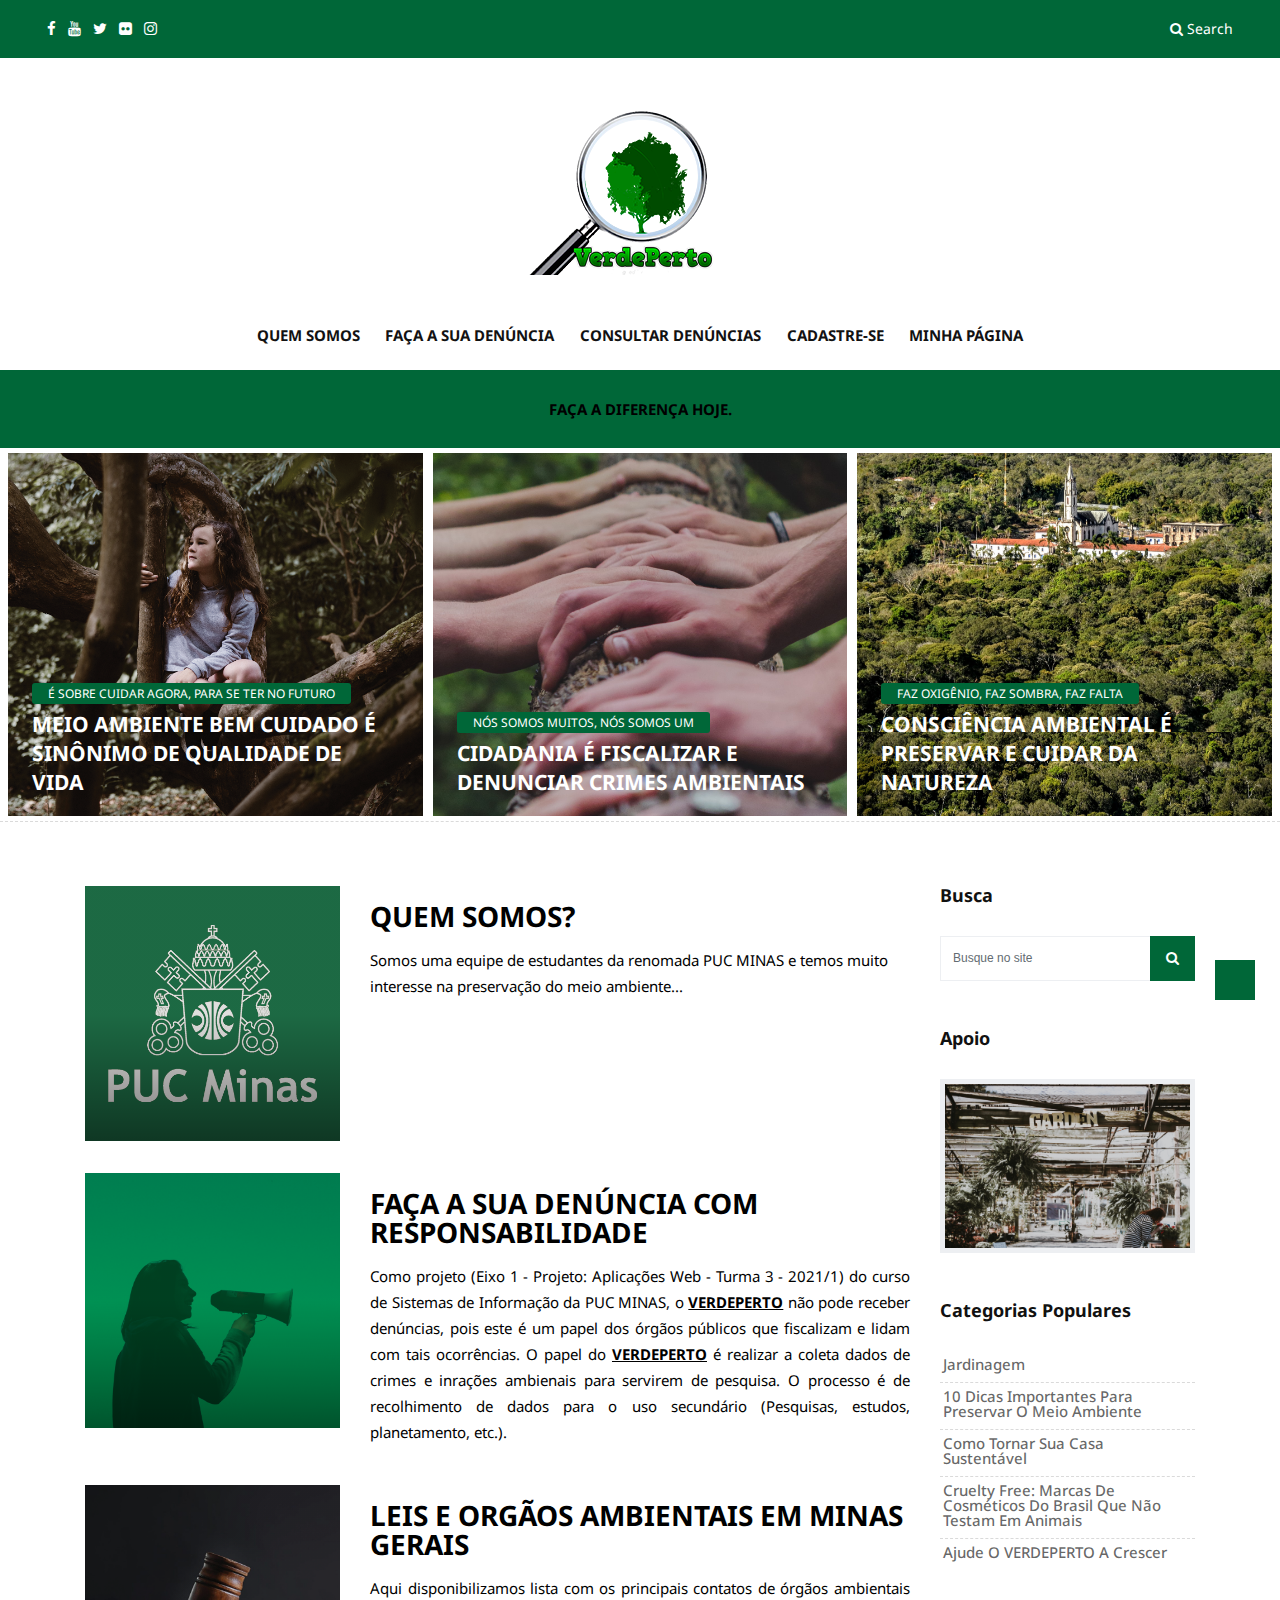
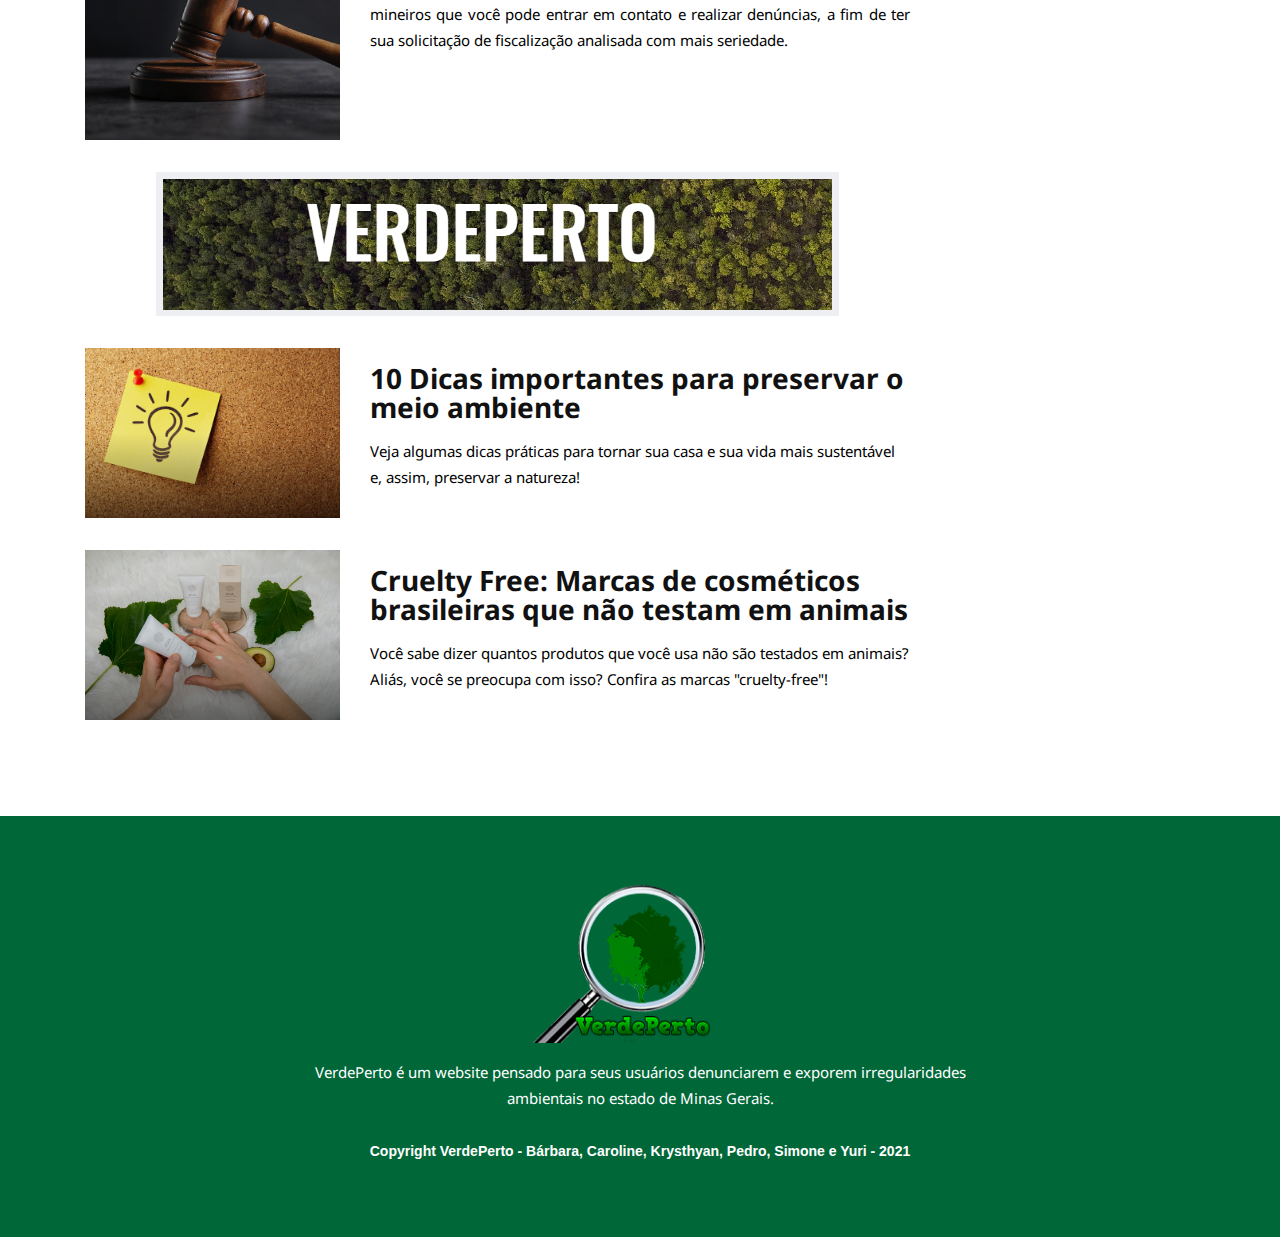
==== commit f0d789f0: "Update index.html" ====
--- a/src/VerdePerto/index.html
+++ b/src/VerdePerto/index.html
@@ -189,7 +189,7 @@
                                 <div class="blog-box row">
                                     <div class="col-md-4">
                                         <div class="post-media">
-                                            <a href="quem_somos.html" title="">
+                                            <a href="quem-somos.html" title="">
                                                 <img src="upload/PUC.jpg" alt="" class="img-fluid">
                                                 <div class="hovereffect"></div>
                                             </a>
@@ -198,7 +198,7 @@
 
                                     <div class="blog-meta big-meta col-md-8">
                                         
-                                        <h4><a href="quem_somos.html" title="">QUEM SOMOS?</a></h4>
+                                        <h4><a href="quem-somos.html" title="">QUEM SOMOS?</a></h4>
                                         <p>Somos uma equipe de estudantes da renomada PUC MINAS e temos muito interesse na preservação do meio ambiente...
 
                                         </p>
--- a/src/VerdePerto/style.css
+++ b/src/VerdePerto/style.css
@@ -0,0 +1,1688 @@
+/**************************************
+
+    File Name: style.css
+    Template Name: Forest Time
+    Created By: HTML.Design
+    http://themeforest.net/user/wpdestek
+
+**************************************/
+
+/**************************************
+    Table of Content
+    
+    1. BASIC
+    2. HEADER
+    3. SECTION
+    4. FOOTER
+    5. PAGES
+    6. BLOG
+    7. WIDGETS
+**************************************/
+
+/* BASIC 
+**************************************/
+
+body {
+    font-size: 15px;
+    line-height: 26px;
+    background-color: #006738; /*cor texto Pq expor irregularidades ambientais... */
+}
+
+h1,
+h2,
+h3,
+h4,
+h5,
+body,
+p,
+.topbar-section,
+.navbar-inverse .navbar-nav .nav-link,
+.header .dropdown-menu,
+.navbar-nav .nav-link {
+    font-family: 'Roboto', serif;
+}
+
+h1,
+h2,
+h3,
+h4,
+h5,
+h6 {
+    font-weight: 700;
+    line-height: 1.4;
+    color: #111111;
+}
+
+h1:hover a,
+h2:hover a,
+h3:hover a,
+h4:hover a,
+h5:hover a,
+h6:hover a {
+    text-decoration: underline !important;
+    color: #111111 !important;
+}
+
+h1 {
+    font-size: 32px;
+    line-height: 40px;
+    margin-bottom: 23px
+}
+
+h2 {
+    font-size: 27px;
+    line-height: 38px;
+    margin-bottom: 20px
+}
+
+h3 {
+    font-size: 22px;
+    line-height: 30px;
+    margin-bottom: 17px
+}
+
+h4 {
+    font-size: 19px;
+    line-height: 29px;
+    margin-bottom: 14px
+}
+
+h5 {
+    font-size: 17px;
+    line-height: 25px;
+    margin-bottom: 11px
+}
+
+h6 {
+    font-size: 16px;
+    line-height: 24px;
+    margin-bottom: 11px
+}
+
+a {
+    color: #000000;
+}
+
+body,
+p {
+    color: #000000;
+}
+
+p {
+    margin-bottom: 26px;
+    font-size: 15px;
+    line-height: 26px;
+}
+
+a {
+    text-decoration: none !important;
+}
+
+.blockquote {
+    border: 1px solid #edeff2;
+    background: #fff none repeat scroll 0 0;
+    border-left: 4px solid #eceeef;
+    font-size: 1.1rem;
+    font-style: italic;
+    margin-bottom: 1.5rem;
+    border-radius: 0 !important;
+    padding: 2rem;
+}
+
+
+/* HEADER 
+**************************************/
+
+.header {
+    padding: 0.4rem 0;
+    position: relative;
+    background-color: #ffffff;
+}
+
+.navbar-inverse .navbar-nav .nav-link,
+.navbar-nav .nav-link {
+    font-size: 15px;
+    font-weight: 500;
+    line-height: 1;
+    padding: 0.9rem 0 0.8rem;
+    text-transform: capitalize;
+    color: #121212;
+}
+
+.dropdown-toggle::after {
+    display: inline-block;
+    width: auto;
+    height: auto;
+    margin-left: 0.5em;
+    margin-top: 0rem;
+    vertical-align: middle;
+    content: "\f107";
+    border: 0;
+    font-family: 'FontAwesome';
+}
+
+.navbar-toggleable-md .navbar-nav .nav-link {
+    padding-left: 0.8rem;
+    padding-right: 0.8rem;
+}
+
+.header-section {
+    padding: 3rem 0 1.5rem;
+    background-color: #ffffff;
+}
+
+.logo img {
+    max-width: 324px;
+    max-width: 100%;
+    margin: auto;
+    text-align: center;
+    display: block;
+}
+
+.navbar-nav {
+    margin: 0;
+}
+
+.header .dropdown-menu {
+    padding: 0;
+    box-shadow: none;
+    border-radius: 0;
+    min-width: 240px;
+    margin-top: 15px !important;
+    border-color: #edeff2;
+}
+
+.header .dropdown ul li {
+    border-bottom: 1px solid #f5f5f5;
+}
+
+.header .dropdown-item {
+    font-weight: 400;
+    text-transform: capitalize;
+    font-size: 14px;
+    padding: 4px 1.8rem;
+}
+
+.header .dropdown-item:hover,
+.header .dropdown-item:focus {
+    color: #121212 !important;
+    background-color: #edeff2;
+}
+
+.header .dropdown ul li:last-child {
+    border-bottom: 0;
+}
+
+.header .dropdown-item span {
+    position: absolute;
+    right: 20px;
+    top: 2px;
+}
+
+.header-section {
+    margin-bottom: 0;
+}
+
+.topsocial .fa {
+    margin-right: 0.5rem;
+    font-size: 15px;
+}
+
+.topbar-section {
+    display: block;
+    position: relative;
+    background-color: #ffffff;
+    padding: 1rem 2rem;
+    font-size: 14px;
+    border-bottom: 1px dashed #e2e2e2;
+}
+
+.topbar-section a {
+    color: rgba(0, 0, 0, 0.8) !important;
+}
+
+.topbar-section a:focus,
+.topbar-section a:hover {
+    color: rgba(0, 0, 0, 1) !important;
+}
+
+.topbar-section .list-inline {
+    margin: 0;
+    padding: 0;
+}
+
+.topbar-section .tooltip-inner {
+    margin-top: 10px !important;
+}
+
+.topbar-section .list-inline-item {
+    padding: 0 0.4rem !important;
+}
+
+.topmenu i {
+    padding-right: 0.3rem;
+}
+
+.menu-large {
+    overflow: hidden;
+    position: static !important;
+}
+
+.dropdown-menu.megamenu {
+    margin-top: 7px !important;
+    left: 0;
+    right: 0;
+    width: 100%;
+}
+
+.dropdown-menu .dropdown-menu {
+    margin-top: -1px !important
+}
+
+.mega-menu-content {
+    position: relative;
+    padding: 0;
+    background-color: #ffffff;
+}
+
+.tab-details {
+    padding: 2rem 0;
+}
+
+.tab-details .blog-meta h4 {
+    font-size: 14px;
+    margin: 0;
+    padding: 0.5rem 0 0;
+    line-height: 1.4;
+}
+
+.menucat {
+    position: absolute;
+    bottom: 0;
+    left: 0;
+    background-color: #111111;
+    font-size: 11px;
+    padding: 0.3rem 0.6rem;
+    line-height: 1;
+    color: #ffffff;
+}
+
+.post-media:hover .menucat {
+    display: none;
+}
+
+.post-media img {
+    width: 100%;
+}
+
+
+/* Style the tab */
+
+div.tab {
+    float: left;
+    padding: 2rem 0;
+    border-right: 1px solid #e1e3e6;
+    width: 20%;
+    background-color: #edeff2;
+}
+
+
+/* Style the buttons inside the tab */
+
+div.tab button {
+    display: block;
+    background-color: inherit;
+    color: black;
+    padding: 0.5rem 1rem;
+    width: 100%;
+    border: 0;
+    outline: none;
+    text-align: right;
+    cursor: pointer;
+    -webkit-transition: all .3s ease-in-out;
+    -moz-transition: all .3s ease-in-out;
+    -ms-transition: all .3s ease-in-out;
+    -o-transition: all .3s ease-in-out;
+    transition: all .3s ease-in-out;
+    color: #121212;
+    font-size: 15px;
+    font-weight: 500;
+    border-bottom: 1px solid transparent;
+    line-height: 1;
+    text-transform: capitalize;
+}
+
+
+/* Change background color of buttons on hover */
+
+div.tab button:hover,
+div.tab button.active {
+    background-color: #ffffff;
+    border-right: 0 solid #e1e3e6;
+    border-bottom: 1px solid #e1e3e6;
+    border-left: 0 solid #e1e3e6;
+}
+
+div.tab button:hover {
+    border-top: 0;
+}
+
+
+/* Style the tab content */
+
+.tabcontent {
+    float: left;
+    padding: 0 1rem;
+    display: none;
+    width: 80%;
+    border-left: none;
+}
+
+.tabcontent.active {
+    display: block;
+}
+
+.header .navbar-nav .has-submenu.menu-large ul li {
+    background: url(images/menubg.jpg) repeat-y center center #ffffff !important;
+}
+
+.tab-details {
+    padding: 0;
+}
+
+.tabcontent {
+    border-left: medium none;
+    display: none;
+    float: left;
+    padding: 2rem 1.5rem 0;
+    width: 80%;
+}
+
+
+/* SECTIONS
+**************************************/
+
+.section {
+    padding: 4rem 0;
+    display: block;
+    position: relative;
+    background-color: #ffffff;
+}
+
+.section.lb {
+    background-color: #edeff2;
+}
+
+.section.lb .single-post-media {
+    margin-bottom: 0;
+}
+
+.embed-responsive-item {
+    padding: 0.4rem !important;
+    display: block;
+    background-color: #fff;
+}
+
+.first-section {
+    padding: 0;
+    border-bottom: 0;
+}
+
+.first-section .container-fluid {
+    padding: 0 3px;
+}
+
+.section-title h3 {
+    display: block;
+    margin: 0 0 1.5rem;
+    padding: 0;
+    line-height: 1;
+}
+
+.section-title h3 a {
+    border-radius: 3px;
+    color: #fff !important;
+    font-size: 16px;
+    line-height: 1;
+    padding: 0.1rem 1.3rem;
+}
+
+.lightbg {
+    background-color: #f8e1f8;
+}
+
+.nopad {
+    padding: 0 !important;
+    margin: 0 !important;
+}
+
+.nopad img {
+    width: 100%;
+}
+
+.item-h2,
+.item-h1 {
+    height: 100% !important;
+    height: auto !important;
+}
+
+.pitem {
+    padding: 1rem !important;
+}
+
+.pitem img {
+    width: 100%;
+}
+
+.isotope-item {
+    z-index: 2;
+    padding: 0;
+}
+
+.isotope-hidden.isotope-item {
+    pointer-events: none;
+    z-index: 1;
+}
+
+.isotope,
+.isotope .isotope-item {
+    /* change duration value to whatever you like */
+    -webkit-transition-duration: 0.8s;
+    -moz-transition-duration: 0.8s;
+    transition-duration: 0.8s;
+}
+
+.isotope {
+    -webkit-transition-property: height, width;
+    -moz-transition-property: height, width;
+    transition-property: height, width;
+}
+
+.isotope .isotope-item {
+    -webkit-transition-property: -webkit-transform, opacity;
+    -moz-transition-property: -moz-transform, opacity;
+    transition-property: transform, opacity;
+}
+
+.portfolio .blog-meta span {
+    border-radius: 3px;
+}
+
+.portfolio .blog-meta small::after,
+.portfolio .blog-meta small a {
+    color: #a3a5a8 !important;
+    letter-spacing: 0.1rem;
+}
+
+.portfolio .blog-meta span a {
+    color: #fff !important;
+    line-height: 1;
+    padding: 0.2rem 1rem;
+    font-size: 12px;
+    margin: 1rem 0 0;
+    display: inline-block;
+}
+
+.portfolio .blog-meta h4 {
+    margin: 0;
+    font-size: 20px;
+    padding: 0.4rem 0 0.2rem;
+}
+
+.center-side,
+.left-side,
+.right-side {
+    float: left;
+    width: 33.33333%;
+}
+
+.post-media img,
+.masonry-box img {
+    -webkit-transition: all .3s ease-in-out;
+    -moz-transition: all .3s ease-in-out;
+    -ms-transition: all .3s ease-in-out;
+    -o-transition: all .3s ease-in-out;
+    transition: all .3s ease-in-out;
+    -webkit-transform: scale(1);
+    -moz-transform: scale(1);
+    -ms-transform: scale(1);
+    -o-transform: scale(1);
+    transform: scale(1);
+}
+
+.post-media:hover img,
+.masonry-box:hover img {
+    -webkit-transform: scale(1.1);
+    -moz-transform: scale(1.1);
+    -ms-transform: scale(1.1);
+    -o-transform: scale(1.1);
+    transform: scale(1.1);
+}
+
+.masonry-box img,
+.masonry-box {
+    width: 10   0%;
+}
+
+.masonry-box {
+    border: 0.34rem solid #fff;
+}
+
+.small-box {
+    width: 50%;
+    float: left;
+}
+
+.masonry-box .blog-meta h4 {
+    padding: 0.2rem 0;
+}
+
+.masonry-box .blog-meta span {
+    background-color: #111111;
+    border-radius: 3px;
+    font-size: 12px;
+    padding: 0.1rem 1rem;
+}
+
+
+/* FOOTER
+**************************************/
+
+.footer .widget-title {
+    display: table;
+    font-size: 18px;
+    line-height: 1;
+    margin: 0 0 2rem;
+    padding: 0 0 0.5rem;
+}
+
+.footer {
+    padding: 4rem 0 4rem;
+    background: url(images/footer.png) repeat-x center bottom #edeff2;
+}
+
+.footer.wb {
+    background-color: #ffffff;
+}
+
+.footer.wb .hovereffect {
+    opacity: 0.1;
+    background-color: rgba(0, 0, 0, 0.0.1);
+}
+
+.demos h4 a {
+    color: #000000 !important;
+    font-size: 21px;
+}
+
+.demos .btn {
+    padding: 0.6rem 1.5rem;
+}
+
+.demos p {
+    padding: 0 0 1.5rem;
+    margin: 0;
+}
+
+.section.demos {
+    background-color: #ffffff;
+}
+
+.demos .col-lg-10 .row {
+    padding: 2.5rem 1.5rem !important;
+    background-color: #ffffff;
+    border: 1px dashed #e2e2e2;
+}
+
+.demos .invis1 {
+    margin: 2rem 0;
+}
+
+.footer ul {
+    padding: 0;
+    margin: 0;
+    list-style: none;
+}
+
+.footer ul li {
+    margin-bottom: 0.3rem;
+}
+
+.footer ul li:last-child {
+    margin-bottom: 0;
+}
+
+.footer .fa-star {
+    font-size: 12px;
+}
+
+.footer h5,
+.footer ul li a {
+    color: #111111;
+}
+
+.demos .blog-meta h4 {
+    font-size: 28px;
+    padding: 0 0 1rem;
+}
+
+.footer a,
+.footer p,
+.blog-list-widget small {
+    color: rgba(0, 0, 0, 0.6) !important;
+}
+
+.footer-text .fa {
+    font-size: 21px;
+    margin: 0 0.3rem;
+}
+
+.dmtop {
+    background-color: #111111;
+    background-image: url(images/arrow.png);
+    background-position: 50% 50%;
+    background-repeat: no-repeat;
+    z-index: 9999;
+    width: 40px;
+    height: 40px;
+    text-indent: -99999px;
+    position: fixed;
+    bottom: -100px;
+    right: 25px;
+    cursor: pointer;
+    -webkit-transition: all .7s ease-in-out;
+    -moz-transition: all .7s ease-in-out;
+    -o-transition: all .7s ease-in-out;
+    -ms-transition: all .7s ease-in-out;
+    transition: all .7s ease-in-out;
+    overflow: auto;
+}
+
+
+/* PAGES 
+**************************************/
+
+.notfound h2 {
+    font-family: Comic Sans MS;
+    font-size: 140px;
+    padding: 0 0 1.7rem;
+    margin: 0;
+    line-height: 1;
+    font-weight: bold;
+}
+
+.notfound h3 {
+    font-size: 40px;
+    padding: 0 0 0.6rem;
+    margin: 0;
+}
+
+.notfound p {
+    padding: 1rem 0 1.4rem;
+    margin-bottom: 0;
+}
+
+.sitemap-wrapper {
+    margin-bottom: 2rem;
+    position: relative;
+    border: 1px dashed #dadada;
+    padding: 2rem;
+}
+
+.sitemap-wrapper .year {
+    position: absolute;
+    padding: 0 1rem;
+    background-color: #ffffff;
+    top: -12px;
+}
+
+.sitemap-text {
+    margin: 1rem 0;
+    font-weight: 500;
+}
+
+.sitemap-wrapper small {
+    display: block;
+    font-size: 11px;
+    padding: 0;
+    margin: 0 0 0.5rem;
+    line-height: 1;
+    text-transform: uppercase;
+}
+
+.breadcrumb {
+    background-color: transparent;
+    border-radius: 0;
+    list-style: outside none none;
+    margin-bottom: 0;
+    text-align: right;
+    padding: 0;
+}
+
+.breadcrumb-item {
+    float: none;
+    font-size: 12px;
+    display: inline-block;
+}
+
+.page-link {
+    background-color: #edeff2 !important;
+    border: 0 dashed #e2e2e2;
+    border-radius: 0;
+    color: #a3a5a8 !important;
+    display: block;
+    font-size: 14px;
+    line-height: 1;
+    margin-left: 6px;
+    padding: 0.8rem 0.8rem;
+    position: relative;
+    text-transform: capitalize;
+}
+
+.page-link:hover,
+.page-link:focus {
+    color: #111 !important;
+}
+
+.page-item:first-child .page-link {
+    margin-left: 0;
+    border-radius: 0;
+}
+
+.page-item:last-child .page-link {
+    border-radius: 0;
+}
+
+.page-title {
+    padding: 3rem 0;
+    background-color: #edeff2;
+}
+
+.page-title small {
+    color: #a3a5a8;
+    display: inline-block;
+    font-size: 13px;
+    font-style: italic;
+    letter-spacing: 1px;
+    line-height: 1;
+    margin-bottom: 0;
+    margin-top: -1px;
+    padding-bottom: 0;
+    padding-left: 0.5rem;
+    vertical-align: middle;
+}
+
+.page-title i {
+    border-radius: 40px;
+    display: inline-block;
+    font-size: 14px;
+    height: 40px;
+    line-height: 40px;
+    margin-right: 0.3rem;
+    margin-top: -0.4rem;
+    text-align: center;
+    vertical-align: middle;
+    width: 40px;
+}
+
+.page-title h2 {
+    font-size: 24px;
+    line-height: 1;
+    padding: 0;
+    margin: 0;
+}
+
+
+/* BLOG 
+**************************************/
+
+.carousel-indicators li {
+    max-width: 10px;
+    height: 10px;
+}
+
+.tag-cloud-single span {
+    background: #ddd none repeat scroll 0 0;
+    border-radius: 3px;
+    color: #ffffff;
+    display: inline-block !important;
+    margin-right: 0.5rem !important;
+    padding: 0 1rem;
+}
+
+.post-sharing {
+    display: block;
+    width: 100%;
+    position: relative;
+    margin: 1rem 0 0;
+}
+
+.gp-button.btn-primary:hover,
+.gp-button.btn-primary:focus,
+.gp-button.btn-primary {
+    border-color: #DA5333 !important;
+    background-color: #DA5333 !important;
+}
+
+.fb-button.btn-primary:focus,
+.fb-button.btn-primary:hover,
+.fb-button.btn-primary {
+    background-color: #3B5998 !important;
+    border-color: #3B5998 !important;
+}
+
+.tw-button.btn-primary:hover,
+.tw-button.btn-primary:focus,
+.tw-button.btn-primary {
+    background-color: #00B6F1 !important;
+    border-color: #00B6F1 !important;
+}
+
+.tw-button i,
+.fb-button i {
+    margin-right: 0.5rem;
+}
+
+.post-sharing .btn {
+    padding: 0.3rem 1.6rem;
+    border-radius: 3px;
+    color: #ffffff !important;
+}
+
+.post-sharing .btn:hover {
+    opacity: 0.9;
+}
+
+.gp-button {
+    padding: 0.8rem 1rem !important;
+}
+
+.post-sharing span,
+.post-sharing li {
+    display: inline-block !important;
+}
+
+.single-post-media {
+    display: block;
+    position: relative;
+    overflow: hidden;
+    margin-bottom: 2rem;
+}
+
+.single-post-media img {
+    width: 100%;
+}
+
+.blog-title-area {
+    display: block;
+    position: relative;
+    padding: 0;
+    margin-bottom: 3rem;
+}
+
+.blog-title-area .breadcrumb {
+    float: none;
+    text-align: left;
+    padding: 0;
+    color: #a3a5a8;
+    margin: 0;
+}
+
+.blog-title-area.text-center .breadcrumb {
+    text-align: center;
+}
+
+.blog-title-area .blog-meta a {
+    font-size: 10px;
+    font-weight: 500;
+    letter-spacing: 1px;
+    text-transform: uppercase;
+}
+
+.blog-title-area .breadcrumb-item.active,
+.blog-title-area .breadcrumb-item + .breadcrumb-item::before,
+.blog-title-area .blog-meta small,
+.blog-title-area a {
+    color: #a3a5a8;
+}
+
+.blog-title-area span {
+    margin: 0.5rem 0;
+    display: block;
+}
+
+.blog-title-area span a {
+    padding: 0 1rem;
+    color: #ffffff !important;
+    border-radius: 3px;
+}
+
+.blog-title-area h3 {
+    font-size: 41px;
+    line-height: 50px;
+    margin-bottom: 7px;
+    margin-top: 0;
+    overflow-wrap: break-word;
+}
+
+.user_name {
+    font-size: 16px;
+    font-weight: 500;
+}
+
+.comments-list p {
+    margin-bottom: 1rem
+}
+
+.tag-cloud-single a,
+.comments-list .media-right,
+.comments-list small {
+    color: #999 !important;
+    font-size: 11px;
+    letter-spacing: 2px;
+    margin-top: 5px;
+    padding-left: 10px;
+    text-transform: uppercase;
+}
+
+.comments-list .media {
+    padding: 1rem;
+    margin-bottom: 15px;
+}
+
+.media-body .btn-primary {
+    padding: 5px 15px !important;
+    font-size: 11px !important;
+}
+
+.last-child {
+    margin-bottom: 0 !important;
+}
+
+.comments-list img {
+    max-width: 80px;
+    margin-right: 30px;
+}
+
+.prevnextpost .float-right {
+    margin-left: 1rem;
+}
+
+.prevnextpost .w-100 {
+    margin-bottom: 0 !important;
+    padding-bottom: 0;
+}
+
+.prevnextpost .float-left {
+    margin-right: 1rem;
+}
+
+.authorbox a {
+    font-weight: bold;
+}
+
+.authorbox p {
+    font-style: italic;
+    margin-bottom: 1rem;
+}
+
+.small-title {
+    background: #edeff2 none repeat scroll 0 0;
+    font-size: 16px;
+    left: 5%;
+    line-height: 1;
+    margin: 0;
+    padding: 0.6rem 1.5rem;
+    position: absolute;
+    text-align: center;
+    top: -18px;
+}
+
+.custombox {
+    position: relative;
+    padding: 3rem 2rem;
+    border: 1px dashed #dadada;
+}
+
+.pp {
+    padding-left: 5%;
+    padding-right: 5%;
+}
+
+.pp .float-left {
+    margin: 0 2rem 1rem -3rem;
+}
+
+.pp a {
+    font-weight: bold;
+}
+
+.img-fullwidth {
+    display: block;
+    margin-left: auto;
+    margin-right: auto;
+    padding-right: 10%;
+    width: 50%;
+    margin-bottom: 2rem;
+}
+
+.check {
+    padding-bottom: 0;
+    margin-bottom: 25px;
+    list-style: none
+}
+
+.check li:before {
+    font-family: FontAwesome;
+    content: "\f105";
+    padding-right: 0.5rem;
+    color: #111111;
+}
+
+.page-wrapper .banner-spot {
+    padding: 0.4rem;
+    background-image: none;
+}
+
+.banner-spot {
+    background: #edeff2 url("images/ads-bg.png") no-repeat scroll center right / auto 100%;
+    clear: both;
+    display: block;
+    height: auto;
+    margin: 0 auto;
+    padding: 15px;
+    position: relative;
+}
+
+.banner-img img {
+    margin: auto;
+    text-align: center;
+    max-width: 768px;
+    float: none;
+    width: 100%;
+    display: block;
+}
+
+.blog-meta h4 {
+    padding: 1rem 0 0.5rem;
+    margin: 0;
+    font-size: 21px;
+}
+
+.blog-meta.big-meta h4 {
+    padding: 1rem 0 0.6rem;
+    margin: 0;
+    font-size: 28px;
+}
+
+.blog-meta.big-meta p {
+    margin-bottom: 0.5rem;
+    padding-bottom: 0;
+}
+
+.blog-meta small {
+    font-size: 11px;
+    display: inline-block;
+    margin-bottom: 0;
+    padding-bottom: 0;
+    color: #111111;
+    font-weight: bold;
+    text-transform: uppercase;
+    margin-right: 0.5rem;
+}
+
+.blog-meta small:after {
+    content: "/";
+    padding-left: 1rem;
+}
+
+.blog-meta small:last-child:after {
+    content: ""
+}
+
+hr.invis {
+    border: 0;
+    margin: 2rem 0;
+}
+
+hr.invis1 {
+    border: 0;
+    margin: 4rem 0;
+}
+
+hr.invis2 {
+    border: 0;
+    margin: 6rem 0;
+}
+
+hr.invis3 {
+    border: 0;
+    margin: 0;
+}
+
+.post-media {
+    position: relative;
+    overflow: hidden;
+}
+
+.shadoweffect {
+    position: absolute;
+    top: 0;
+    opacity: 0;
+    left: 0;
+    right: 0;
+    bottom: 0;
+    background: -moz-linear-gradient(0deg, rgba(0, 0, 0, 1) 0%, rgba(0, 0, 0, 0.1) 30%);
+    background: -webkit-linear-gradient(0deg, rgba(0, 0, 0, 1) 0%, rgba(0, 0, 0, 0.1) 30%);
+    background: linear-gradient(0deg, rgba(0, 0, 0, 1) 0%, rgba(0, 0, 0, 0.1) 30%);
+    filter: progid: DXImageTransform.Microsoft.gradient( startColorstr='#000000', endColorstr='#00000000', GradientType=1);
+    -webkit-transition: all .3s ease-in-out;
+    -moz-transition: all .3s ease-in-out;
+    -ms-transition: all .3s ease-in-out;
+    -o-transition: all .3s ease-in-out;
+    transition: all .3s ease-in-out;
+    -webkit-transform: scale(1);
+    -moz-transform: scale(1);
+    -ms-transform: scale(1);
+    -o-transform: scale(1);
+    transform: scale(1);
+    zoom: 1;
+    filter: alpha(opacity=100);
+    opacity: 1;
+}
+
+.shadow-desc {
+    position: absolute;
+    bottom: 0;
+    padding: 1rem 1.5rem;
+}
+
+.shadow-desc .blog-meta small::after,
+.shadow-desc .blog-meta a,
+.shadow-desc .blog-meta h4 a {
+    color: #ffffff !important; /*figuras pq denunciar Index */
+}
+
+.small-box .shadow-desc h4 {
+    font-size: 16px;
+    line-height: 1.3;
+}
+
+.small-box .shadow-desc {
+    padding: 1rem;
+}
+
+.hovereffect {
+    position: absolute;
+    top: 0;
+    opacity: 0;
+    left: 0;
+    right: 0;
+    bottom: 0;
+    background-color: rgba(0, 0, 0, 0.2);
+    -webkit-transition: all .3s ease-in-out;
+    -moz-transition: all .3s ease-in-out;
+    -ms-transition: all .3s ease-in-out;
+    -o-transition: all .3s ease-in-out;
+    transition: all .3s ease-in-out;
+    zoom: 1;
+    filter: alpha(opacity=0);
+    opacity: 0.5;
+    background: -moz-linear-gradient(0deg, rgba(0, 0, 0, 1) 0%, rgba(0, 0, 0, 0.1) 50%);
+    background: -webkit-linear-gradient(0deg, rgba(0, 0, 0, 1) 0%, rgba(0, 0, 0, 0.1) 50%);
+    background: linear-gradient(0deg, rgba(0, 0, 0, 1) 0%, rgba(0, 0, 0, 0.1) 50%);
+    filter: progid: DXImageTransform.Microsoft.gradient( startColorstr='#000000', endColorstr='#00000000', GradientType=1);
+}
+
+.post-media:hover .hovereffect span::before,
+.post-media:hover .hovereffect {
+    visibility: visible;
+    zoom: 1;
+    filter: alpha(opacity=100);
+    opacity: 1;
+}
+
+.hovereffect span::before {
+    width: 90px;
+    text-align: center;
+    left: 0;
+    right: 0;
+    top: 45%;
+    margin: -2rem auto;
+    visibility: hidden;
+    position: absolute;
+    height: 90px;
+    display: block;
+    content: url(images/hover.png);
+    -webkit-transition: all .3s ease-in-out;
+    -moz-transition: all .3s ease-in-out;
+    -ms-transition: all .3s ease-in-out;
+    -o-transition: all .3s ease-in-out;
+    transition: all .3s ease-in-out;
+    -webkit-transform: scale(1);
+    -moz-transform: scale(1);
+    -ms-transform: scale(1);
+    -o-transform: scale(1);
+    transform: scale(1);
+    zoom: 1;
+    filter: alpha(opacity=0);
+    opacity: 0;
+}
+
+.hovereffect span.videohover::before {
+    content: url(images/videohover.png);
+}
+
+.blog-list .blog-meta.big-meta h4 {
+    margin-left: -20%;
+    margin-top: 1rem;
+    background-color: #ffffff;
+    padding: 1rem 1.5rem 1rem;
+}
+
+.blog-custom-build .blog-meta {
+    margin: -4rem 3rem 0;
+    z-index: 11;
+    padding: 2rem 2rem;
+    position: relative;
+    background-color: #ffffff;
+    border-radius: 3px 3px 0 0;
+    border-bottom: 1px solid #edeff2;
+}
+
+.blog-custom-build .blog-meta.big-meta h4 {
+    font-size: 28px;
+    margin: 0;
+    padding: 0 0 1rem;
+}
+
+.blog-custom-build .post-sharing .btn {
+    padding: 0.7rem 1rem !important;
+}
+
+.blog-custom-build .post-sharing {
+    margin: 0 0 1.5rem;
+    padding: 0;
+}
+
+.blog-grid-system .blog-meta.big-meta h4 {
+    font-size: 21px;
+}
+
+.blog-video-system .col-md-12,
+.blog-grid-system .col-md-6 {
+    margin-bottom: 3rem;
+}
+
+.blog-video-system .blog-meta.big-meta h4 {
+    padding: 1rem 0;
+    font-size: 24px;
+}
+
+.blog-video-system .btn {
+    margin-top: 1rem;
+}
+
+
+/* WIDGETS 
+**************************************/
+
+.sidebar .widget {
+    position: relative;
+    display: block;
+    margin-bottom: 3rem;
+}
+
+.sidebar .banner-spot {
+    background-image: none;
+    padding: 5px;
+}
+
+.sidebar .instagram-wrapper a {
+    width: 33.3333%;
+    margin: 0;
+    float: left;
+    border-right: 5px solid #ffffff;
+    border-bottom: 5px solid #ffffff;
+}
+
+.wb {
+    background-color: #ffffff;
+    border-top: 1px dashed #dadada;
+}
+
+.wrapper-tab {
+    
+    min-height: 100vh;
+    display: flex;
+    justify-content: center;
+    align-items: center;
+  }
+
+.form-wrapper h4 {
+    margin-bottom: 1.5rem;
+}
+
+.form-wrapper .form-control {
+    background: #fff none repeat scroll 0 0;
+    border: 1px dashed #dadada;
+    border-radius: 0;
+    font-size: 14px;
+    font-weight: 400;
+    line-height: 1;
+    letter-spacing: 0.3px;
+    margin-bottom: 1.4rem;
+    min-height: 50px;
+    text-transform: none;
+}
+
+.form-wrapper .btn i {
+    padding-left: 0.5rem;
+}
+
+.form-wrapper textarea {
+    min-height: 120px !important;
+    padding-top: 1rem
+}
+
+.search-form .form-control {
+    border-radius: 0;
+    margin-bottom: 1.4rem;
+    border: 1px solid #edeff2;
+    font-size: 12px;
+    min-height: 45px;
+    text-transform: none;
+    font-weight: 400;
+}
+
+.search-form .form-control {
+    margin: 0;
+    min-width: 240px;
+    border-right: 0;
+}
+
+.search-form .btn:hover,
+.search-form .btn:focus,
+.search-form .btn {
+    padding: 0;
+    border-color: #edeff2 !important;
+    height: 45px;
+    position: absolute;
+    border-radius: 0 !important;
+    background-color: #edeff2 !important;
+    right: 0;
+    color: #a3a5a8 !important;
+    width: 45px;
+    line-height: 45px;
+    margin-left: 0
+}
+
+.sidebar .widget ul {
+    list-style: none;
+    margin: 0;
+    padding: 0;
+}
+
+.sidebar .blog-list-widget img {
+    width: 55px;
+    padding: 0;
+}
+
+.sidebar .blog-list-widget .mb-1 {
+    font-size: 15px;
+}
+
+.sidebar a {
+    color: rgba(0, 0, 0, 0.6);
+}
+
+.sidebar .widget-title {
+    display: block;
+    font-size: 18px;
+    margin: 0 0 2rem;
+    padding: 0;
+    line-height: 1;
+}
+
+.footer-text img {
+    max-width: 290px;
+}
+
+.footer-text p {
+    margin-bottom: 0;
+    padding: 1rem 0 1.2rem;
+}
+
+.blog-list-widget img {
+    background: #fff none repeat scroll 0 0;
+    margin-right: 15px;
+    max-width: 80px;
+    padding: 4px;
+}
+
+.blog-list-widget .list-group-item {
+    padding: 0;
+    border: 0;
+    margin: 0;
+    background-color: transparent;
+}
+
+.blog-list-widget .w-100 {
+    margin-bottom: 1rem;
+    display: block;
+}
+
+.blog-list-widget .w-100.last-item {
+    margin-bottom: 0;
+}
+
+.blog-list-widget .mb-1 {
+    font-size: 16px;
+    font-weight: 500;
+    line-height: 1.5;
+    margin-bottom: 0rem !important;
+}
+
+.blog-list-widget small {
+    font-size: 10px;
+    font-weight: 500;
+    letter-spacing: 1px;
+    text-transform: uppercase;
+}
+
+.newsletter-widget h4 {
+    font-size: 2.4rem;
+    padding: 0;
+    margin: 0 0 1.5rem;
+}
+
+.newsletter-widget p {
+    color: rgba(0, 0, 0, 0.4);
+    font-size: 18px;
+    padding: 0;
+    margin: 0 0 2rem;
+}
+
+.newsletter-widget .form-inline {
+    display: block;
+}
+
+.newsletter-widget .form-inline .form-control {
+    background-color: rgba(255, 255, 255, 0.9);
+    border: 1px solid #dbdde0;
+    border-radius: 0;
+    box-shadow: none;
+    display: inline-block;
+    font-size: 14px;
+    height: 56px;
+    padding-left: 1.5rem;
+    line-height: 1;
+    letter-spacing: 0.3px;
+    vertical-align: middle;
+    width: 400px;
+}
+
+.card-block {
+    -moz-box-flex: 1;
+    background: #202020 none repeat scroll 0 0;
+    padding: 1.25rem 3rem;
+    border-radius: 0 !important;
+}
+
+.top-search .btn:hover,
+.top-search .btn:focus,
+.top-search .btn {
+    position: absolute;
+    right: 4%;
+    border: 0 !important;
+    border-left: 1px solid #555555 !important;
+    color: #555555 !important;
+    font-size: 24px;
+    background-color: transparent !important;
+    height: 54px;
+    padding-left: 1rem;
+    padding-right: 1rem;
+}
+
+.top-search .newsletter-widget .form-inline .form-control {
+    background: rgba(0, 0, 0, 0) none repeat scroll 0 0;
+    border: 0 none;
+    color: #555555;
+    font-size: 24px;
+    width: 100%;
+}
+
+.form-wrapper .newsletter-widget .form-inline .form-control::-webkit-input-placeholder {
+    color: #a2abb1;
+    opacity: 1;
+}
+
+.form-wrapper .form-control::-moz-placeholder {
+    color: #a2abb1;
+    opacity: 1;
+}
+
+.form-wrapper .form-control:-ms-input-placeholder {
+    color: #a2abb1;
+    opacity: 1;
+}
+
+.form-wrapper .form-control::placeholder {
+    color: #a2abb1;
+    opacity: 1;
+}
+
+.top-search .form-inline .form-control::-webkit-input-placeholder {
+    color: #555555;
+    opacity: 1;
+}
+
+.top-search .newsletter-widget .form-inline .form-control::-moz-placeholder {
+    color: #555555;
+    opacity: 1;
+}
+
+.top-search .newsletter-widget .form-inline .form-control:-ms-input-placeholder {
+    color: #555555;
+    opacity: 1;
+}
+
+.top-search .newsletter-widget .form-inline .form-control::placeholder {
+    color: #555555;
+    opacity: 1;
+}
+
+.newsletter-widget .form-inline .form-control::-webkit-input-placeholder {
+    color: #a2abb1;
+    opacity: 1;
+}
+
+.newsletter-widget .form-inline .form-control::-moz-placeholder {
+    color: #a2abb1;
+    opacity: 1;
+}
+
+.newsletter-widget .form-inline .form-control:-ms-input-placeholder {
+    color: #a2abb1;
+    opacity: 1;
+}
+
+.newsletter-widget .form-inline .form-control::placeholder {
+    color: #a2abb1;
+    opacity: 1;
+}
+
+.newsletter-widget .btn {
+    height: 54px;
+    border-radius: 0;
+    border: 0;
+}
+
+.newsletter-widget .btn i {
+    padding-left: 0.5rem
+}
+
+.btn {
+    background-color: #111111;
+    border: 0 none;
+    border-radius: 0;
+    font-size: 14px;
+    font-weight: bold;
+    padding: 0.8rem 2rem;
+    text-transform: none;
+}
+
+.link-widget li {
+    padding: 0.4rem 0.2rem 0.6rem;
+    text-transform: capitalize;
+    line-height: 1;
+    font-weight: 500;
+    position: relative;
+    margin: 0;
+    border-bottom: 1px dashed #dadada;
+}
+
+.link-widget li:last-child {
+    border-bottom: 0 dashed #dadada;
+}
+
+.link-widget li span {
+    position: absolute;
+    right: 0;
+}
+
+.loader {
+    display: block;
+    margin: 20px auto 0;
+    vertical-align: middle;
+}
+
+#preloader {
+    width: 100%;
+    height: 100%;
+    top: 0;
+    right: 0;
+    bottom: 0;
+    left: 0;
+    background: #fff;
+    z-index: 11000;
+    position: fixed;
+    display: block
+}
+
+.preloader {
+    position: absolute;
+    margin: 0 auto;
+    left: 1%;
+    right: 1%;
+    top: 47%;
+    width: 65px;
+    height: 65px;
+    background: center center no-repeat none;
+    background-size: 65px 65px;
+    -webkit-border-radius: 50%;
+    -moz-border-radius: 50%;
+    -ms-border-radius: 50%;
+    -o-border-radius: 50%;
+    border-radius: 50%
+}--- a/src/VerdePerto/css/responsive.css
+++ b/src/VerdePerto/css/responsive.css
@@ -0,0 +1,198 @@
+/**************************************
+
+    File Name: responsive.css
+    Template Name: Forest Time
+    Created By: HTML.Design
+    http://themeforest.net/user/wpdestek
+
+**************************************/
+
+
+/* RESPONSIVE 
+**************************************/
+
+@media (max-width: 1156px) {
+    .small-box .shadow-desc h4 {
+        font-size: 14px;
+    }
+}
+
+@media (max-width: 1047px) {
+    .topbar-section .list-inline-item {
+        padding: 0 0.2rem !important;
+    }
+}
+
+@media (max-width: 989px) {
+    .search-form .btn:hover,
+    .search-form .btn:focus,
+    .search-form .btn {
+        position: relative;
+    }
+    .custombox .blog-list-widget,
+    .custombox .blog-box {
+        margin: 1rem 0;
+    }
+    .sidebar,
+    .footer .widget {
+        margin: 1.5rem 0;
+    }
+    .center-side,
+    .left-side,
+    .right-side {
+        float: left;
+        width: 50%;
+    }
+}
+
+@media (max-width: 768px) {
+    .post-sharing .btn {
+        padding: 0.6rem !important;
+    }
+    .blog-custom-build .down-mobile,
+    .blog-title-area .down-mobile {
+        display: none !important;
+    }
+    .newsletter-widget .form-inline .form-control {
+        width: 100%;
+    }
+    .newsletter-widget .btn {
+        display: block;
+        width: 100%;
+        margin-top: 0.5rem;
+    }
+    .blog-list .blog-meta.big-meta h4 {
+        background-color: #ffffff;
+        margin-left: 0;
+        margin-top: 1rem;
+        padding: 1rem 0;
+    }
+}
+
+@media (max-width: 728px) {
+    .center-side,
+    .left-side,
+    .right-side {
+        float: left;
+        width: 100%;
+    }
+    .shadow-desc {
+        bottom: 0;
+        padding: 1rem 0.8rem;
+        position: absolute;
+    }
+    .blog-meta h4 {
+        font-size: 18px;
+    }
+}
+
+@media (max-width: 590px) {
+    .comment-list .media {
+        float: none !important;
+        width: 100%;
+        display: block;
+    }
+    .blog-title-area {
+        text-align: center;
+    }
+    .pp .float-right,
+    .pp .float-left {
+        width: 100%;
+        margin: 1rem 0;
+    }
+    .blog-title-area h3 {
+        font-size: 34px;
+    }
+    .section-title {
+        margin-top: 1rem;
+    }
+    .footer-text img,
+    .small-box {
+        float: none;
+        width: 100%;
+    }
+    .topbar-section .text-right {
+        text-align: center !important;
+    }
+    .blog-meta.big-meta h4 {
+        font-size: 21px;
+    }
+    .top-search .newsletter-widget .form-inline .form-control {
+        font-size: 16px;
+    }
+    .card-block {
+        padding: 1rem 0.5rem;
+    }
+    .newsletter-widget .btn:hover,
+    .newsletter-widget .btn:focus,
+    .newsletter-widget .btn {
+        border: 0 none !important;
+        font-size: 17px !important;
+        padding: 1.3rem 1rem !important;
+    }
+}
+
+@media (min-width: 992px) {
+    .header .dropdown-menu {
+        margin-top: 13px;
+    }
+    .header .navbar-nav .has-submenu {
+        position: relative;
+    }
+    .header .navbar-nav .has-submenu:hover > ul {
+        visibility: visible;
+        opacity: 1;
+        top: 100%;
+    }
+    .header .navbar-nav .has-submenu:hover > ul li ul {
+        margin-top: -1px;
+    }
+    .header .navbar-nav .has-submenu ul {
+        -webkit-transition: visibility 0.35s ease-in-out, opacity 0.35s ease-in-out, top 0.35s ease-in-out, bottom 0.35s ease-in-out, left 0.35s ease-in-out, right 0.35s ease-in-out;
+        -moz-transition: visibility 0.35s ease-in-out, opacity 0.35s ease-in-out, top 0.35s ease-in-out, bottom 0.35s ease-in-out, left 0.35s ease-in-out, right 0.35s ease-in-out;
+        -o-transition: visibility 0.35s ease-in-out, opacity 0.35s ease-in-out, top 0.35s ease-in-out, bottom 0.35s ease-in-out, left 0.35s ease-in-out, right 0.35s ease-in-out;
+        transition: visibility 0.35s ease-in-out, opacity 0.35s ease-in-out, top 0.35s ease-in-out, bottom 0.35s ease-in-out, left 0.35s ease-in-out, right 0.35s ease-in-out;
+    }
+    .header .navbar-nav .has-submenu .dropdown-menu {
+        min-width: 220px;
+        padding: 0;
+        -webkit-border-radius: 0;
+        -moz-border-radius: 0;
+        border-radius: 0;
+    }
+    .header .navbar-nav .has-submenu > ul {
+        position: absolute;
+        top: 130%;
+        visibility: hidden;
+        display: block;
+        opacity: 0;
+        left: 0;
+    }
+    .header .navbar-nav .has-submenu > ul.start-right {
+        right: 0;
+        left: auto;
+    }
+    .header .navbar-nav .has-submenu > ul li {
+        position: relative;
+    }
+    .header .navbar-nav .has-submenu > ul li:hover > ul {
+        visibility: visible;
+        opacity: 1;
+        left: 100%;
+    }
+    .header .navbar-nav .has-submenu > ul li:hover > ul.show-right {
+        right: 100%;
+    }
+    .header .navbar-nav .has-submenu > ul li ul {
+        position: absolute;
+        top: 0;
+        visibility: hidden;
+        display: block;
+        opacity: 0;
+        left: 130%;
+    }
+    .header .navbar-nav .has-submenu > ul li ul.show-right {
+        right: 130%;
+        left: auto;
+    }
+}--- a/src/VerdePerto/css/colors.css
+++ b/src/VerdePerto/css/colors.css
@@ -0,0 +1,174 @@
+/**************************************
+
+    File Name: colors.css
+    Template Name: Forest Time
+    Created By: HTML.Design
+    http://themeforest.net/user/wpdestek
+
+**************************************/
+
+
+/* COLORS 
+**************************************/
+
+.authorbox p a,
+.pp a,
+.sitemap-wrapper small,
+.fa-user-circle-o,
+.footer h5:hover,
+a:hover,
+a:focus,
+.navbar-nav .nav-link:hover,
+.navbar-nav .nav-link:focus,
+.navbar-inverse .navbar-nav .active > .nav-link,
+.navbar-inverse .navbar-nav .nav-link.active,
+.navbar-inverse .navbar-nav .nav-link.open,
+.navbar-inverse .navbar-nav .open > .nav-link {
+    color: #3197d6 !important;
+}
+
+.dmtop,
+.search-form .btn:hover,
+.search-form .btn:focus,
+.search-form .btn {
+    color: #ffffff !important;
+    background-color: #3197d6 !important;
+}
+
+.tag-cloud-single span,
+.page-title i,
+.btn:hover,
+.sitemap-wrapper .year,
+.btn:focus,
+.navbar-inverse .navbar-toggler {
+    color: #ffffff !important;
+    background-color: #3197d6;
+}
+
+.blockquote {
+    border-left-color: #3197d6;
+}
+
+.footer .widget-title {
+    border-color: #3197d6;
+}
+
+
+/* OTHER COLORS 
+**************************************/
+
+.navbar-nav .nav-link.active.color-pink-hover,
+.navbar-nav .nav-link.color-pink-hover:hover,
+.navbar-nav .nav-link.color-pink-hover:focus {
+    color: #deacca !important;
+}
+
+.page-title .bg-pink,
+.portfolio .blog-meta span.bg-pink,
+.masonry-box:hover .blog-meta span.bg-pink,
+.color-pink a {
+    background-color: #deacca !important;
+}
+
+.navbar-nav .nav-link.active.color-aqua-hover,
+.navbar-nav .nav-link.color-aqua-hover:hover,
+.navbar-nav .nav-link.color-aqua-hover:focus {
+    color: #2ad2c9 !important;
+}
+
+.page-title .bg-aqua,
+.masonry-box:hover .blog-meta span.bg-aqua,
+.color-aqua a {
+    background-color: #2ad2c9 !important;
+}
+
+.navbar-nav .nav-link.active.color-green-hover,
+.navbar-nav .nav-link.color-green-hover:hover,
+.navbar-nav .nav-link.color-green-hover:focus {
+    color: #006738 !important;
+}
+
+.page-title .bg-green,
+.masonry-box:hover .blog-meta span.bg-green,
+.color-green a {
+    background-color: #006738 !important;
+}
+
+.navbar-nav .nav-link.active.color-red-hover,
+.navbar-nav .nav-link.color-red-hover:hover,
+.navbar-nav .nav-link.color-red-hover:focus {
+    color: #ed1b2e !important;
+}
+
+.page-title .bg-red,
+.masonry-box:hover .blog-meta span.bg-red,
+.color-red a {
+    background-color: #ed1b2e !important;
+}
+
+.navbar-nav .nav-link.active.color-yellow-hover,
+.navbar-nav .nav-link.color-yellow-hover:hover,
+.navbar-nav .nav-link.color-yellow-hover:focus {
+    color: #ffb900 !important;
+}
+
+.page-title .bg-yellow,
+.masonry-box:hover .blog-meta span.bg-yellow,
+.color-yellow a {
+    background-color: #ffb900 !important;
+}
+
+.navbar-nav .nav-link.active.color-grey-hover,
+.navbar-nav .nav-link.color-grey-hover:hover,
+.navbar-nav .nav-link.color-grey-hover:focus {
+    color: #6f1683 !important;
+}
+
+.portfolio .blog-meta span.bg-grey,
+.page-title .bg-grey,
+.masonry-box:hover .blog-meta span.bg-grey,
+.color-grey a {
+    background-color: #6f1683 !important;
+}
+
+.fa-star-o,
+.fa-star {
+    color: #fbb034;
+}
+
+.topsocial .fa.fa-facebook {
+    color: #4b6ea9;
+}
+
+.topsocial .fa.fa-google-plus {
+    color: #e86142;
+}
+
+.topsocial .fa.fa-twitter {
+    color: #1ab2f5;
+}
+
+.topsocial .fa.fa-linkedin {
+    color: #0088c0;
+}
+
+.fa-bolt,
+.topsocial .fa.fa-pinterest {
+    color: #d73533;
+}
+
+.topsocial .fa.fa-youtube {
+    color: #d44638;
+}
+
+.topsocial .fa.fa-instagram {
+    color: #405de6;
+}
+
+.topsocial .fa.fa-flickr {
+    color: #ff0084;
+}
+
+.footer.wb .btn {
+    color: rgba(255, 255, 255, 1) !important;
+}--- a/src/VerdePerto/css/version/garden.css
+++ b/src/VerdePerto/css/version/garden.css
@@ -0,0 +1,159 @@
+/**************************************
+
+    File Name: garden.css
+    Template Name: Forest Time
+    Created By: HTML.Design
+    http://themeforest.net/user/wpdestek
+
+**************************************/
+
+h1,
+h2,
+h3,
+h4,
+h5,
+body,
+p,
+.topbar-section,
+.navbar-inverse .navbar-nav .nav-link,
+.header .dropdown-menu,
+.navbar-nav .nav-link {
+    font-family: 'Droid Sans', serif;
+}
+
+.topbar-section {
+	border:0;
+}
+
+.blog-list .blog-meta.big-meta h4 {
+    margin-left: 0;
+    margin-top: 0;
+    padding: 1rem 0;
+}
+
+.footer {
+	background-image: none;
+}
+
+.blog-list-widget .mb-1 {
+	font-weight: bold;
+}
+
+.newsletter-widget .form-inline .form-control {
+	height: 54px;
+}
+
+.dropdown-menu {
+	border:0;
+}
+
+.navbar-inverse .navbar-nav .nav-link, .navbar-nav .nav-link {
+	font-weight: 400;
+}
+
+.blog-meta span {
+    background-color: #006738;
+    border-radius: 3px;
+    font-size: 12px;
+    padding: 0.1rem 1rem;
+}
+
+#map {
+    height: 400px;
+    position: relative;
+    width: 100%;
+    z-index: 1;
+}
+
+#map img {
+    max-width: inherit;
+}
+
+.loader {
+    margin-left: 10px;
+}
+
+.map {
+    position: relative;
+}
+
+.map .row {
+    position: relative;
+}
+
+.infobox img {
+    width: 100% !important;
+}
+
+.map .searchmodule {
+    padding: 18px 10px;
+}
+
+.infobox {
+    display: block;
+    margin: 0;
+    padding: 0 0 10px;
+    position: relative;
+    width: 260px;
+    z-index: 100;
+}
+
+.infobox .title {
+    font-size: 13px;
+    line-height: 1;
+    margin-bottom: 0;
+    margin-top: 15px;
+    padding-bottom: 5px;
+    text-transform: capitalize;
+}
+
+.header .dropdown-item:hover,
+.header .dropdown-item:focus,
+.blog-meta span,
+.blog-meta span a,
+.footer p,
+.footer a,
+.page-link,
+.page-link:hover,
+.topbar-section a:hover,
+.topbar-section a:focus,
+.topbar-section a,
+.topbar-section i {
+	color:#ffffff !important; 
+}
+
+.footer {
+	background-color: #006738 !important;
+}
+
+.small-title,
+.page-title .bg-green, .masonry-box:hover .blog-meta span.bg-green, .color-green a,
+.navbar-toggler,
+.masonry-box:hover .blog-meta span.bg-aqua,
+.blog-meta span.bg-aqua,
+.search-form .btn:hover, .search-form .btn:focus, .search-form .btn,
+.btn,
+.btn:hover,
+.dropdown-item:hover,
+.dropdown-item:focus,
+.btn:focus,
+.dmtop,
+.page-link,
+.topbar-section {
+	color:#ffffff !important;
+	background-color: #006738 !important;
+	border-color: #006738 !important;
+}
+
+
+.authorbox p a,
+.pp a,
+a:hover,
+a:focus,
+.footer .fa:hover,
+.footer a:hover,
+.navbar-nav .nav-link.active.color-green-hover,
+.navbar-nav .nav-link.color-green-hover:hover,
+.navbar-nav .nav-link.color-green-hover:focus {
+    color: #fd8802 !important;
+}
